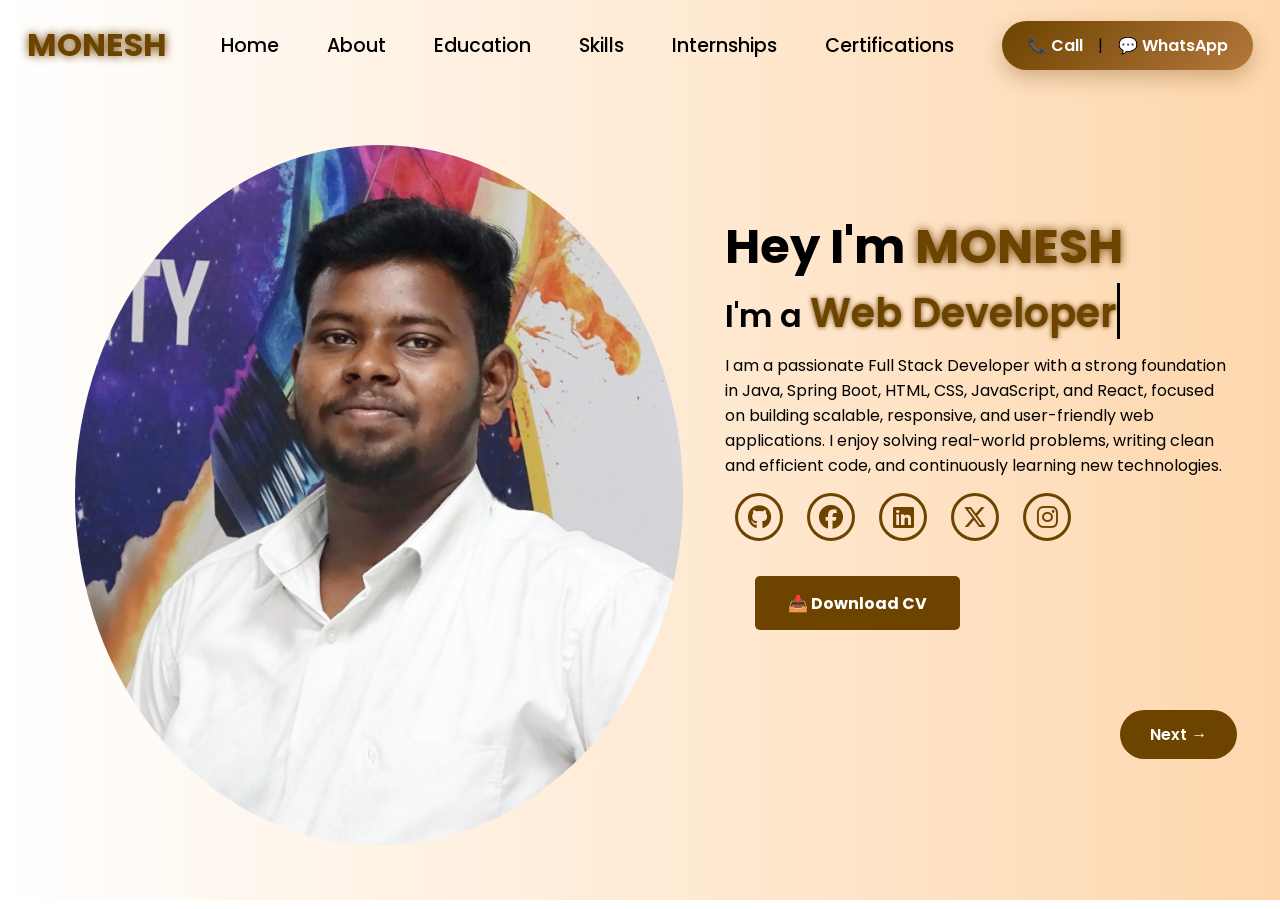
==== Resume/index.html @ a6adb4f9 "First commit" ====
<!DOCTYPE html>
<html lang="en">
<head>
    <meta charset="UTF-8">
    <meta name="viewport" content="width=device-width, initial-scale=1.0">
    <link rel="stylesheet" href="https://cdnjs.cloudflare.com/ajax/libs/font-awesome/6.7.1/css/all.min.css">
    <title>MONESH - Full Stack Developer</title>
    <link rel="icon" href="img/WhatsApp_Image_2025-12-29_at_2.57.29_PM-removebg-preview.png" type="image/png">
    <link rel="stylesheet" href="style.css">
    
</head>
<body>

    <!-- Navigation Bar -->
    <nav>
        <div class="nav-container">
            <div class="logo">
                <span>MONESH</span>
            </div>
            <div class="links">
                <div class="link"><a href="index.html">Home</a></div>
                <div class="link"><a href="About.html">About</a></div>
                <div class="link"><a href="Eduction.html">Education</a></div>
                <div class="link"><a href="Skills.html">Skills</a></div>
                <div class="link"><a href="Internships.html">Internships</a></div>
                <div class="link"><a href="Certifications.html">Certifications</a></div>
                <div class="link contact-btn">
                    <a href="tel:+918019130700">📞 Call</a> |
                    <a href="https://wa.me/918019130700">💬 WhatsApp</a>
                </div>
            </div>
        </div>
    </nav>

    <!-- Main Section -->
    <section>
        <div class="main-container">
            <div class="image">
                <img src="img/IMG_20251028_213506-Photoroom.png" alt="Profile Image">
            </div>
            <div class="content">
                <h1>Hey I'm <span>MONESH</span></h1>
                <div class="typewriter">
                    I'm a <span>Web Developer</span>
                </div>
                <p>
                    I am a passionate Full Stack Developer with a strong foundation in Java, Spring Boot, HTML, CSS, JavaScript, and React, focused on building scalable, responsive, and user-friendly web applications. I enjoy solving real-world problems, writing clean and efficient code, and continuously learning new technologies.
                </p>
                <div class="social-links">
                    <a href="https://github.com/monesh32117" title="GitHub"><i class="fa-brands fa-github"></i></a>
                    <a href="https://www.facebook.com/monesh.a.10004" title="Facebook"><i class="fa-brands fa-facebook"></i></a>
                    <a href="https://www.linkedin.com/in/monesh-a-3074a3322" title="LinkedIn"><i class="fa-brands fa-linkedin"></i></a>
                    <a href="https://x.com/monesh02326" title="Twitter"><i class="fa-brands fa-x-twitter"></i></a>
                    <a href="https://www.instagram.com/monesh_.offcl_/" title="Instagram"><i class="fa-brands fa-instagram"></i></a>
                </div>
                <div class="btn">
                    <a href="assets/192311430-A.Monesh.pdf" download>
                        <button>📥 Download CV</button>
                    </a>
                </div>
                <div class="page-navigation">
                    <a href="About.html" class="nav-btn next-btn">Next →</a>
                </div>
            </div>
        </div>
    </section>

    <!-- <script>
    // Typewriter Animation
    const typewriterElement = document.querySelector('.typewriter span');
    const roles = [
        'Web Developer',
        'Full Stack Engineer',
        'UI/UX Enthusiast',
        'Java & Spring Boot Dev',
        'React & JS Lover',
        'Tech Explorer'
    ];
    let roleIndex = 0;
    let charIndex = 0;
    let typing = true;

    function typeRole() {
        if (!typewriterElement) return;
        const currentRole = roles[roleIndex];
        if (typing) {
            if (charIndex < currentRole.length) {
                typewriterElement.textContent = currentRole.slice(0, charIndex + 1);
                charIndex++;
                setTimeout(typeRole, 80);
            } else {
                typing = false;
                setTimeout(typeRole, 1200);
            }
        } else {
            if (charIndex > 0) {
                typewriterElement.textContent = currentRole.slice(0, charIndex - 1);
                charIndex--;
                setTimeout(typeRole, 40);
            } else {
                typing = true;
                roleIndex = (roleIndex + 1) % roles.length;
                setTimeout(typeRole, 400);
            }
        }
    }
    window.addEventListener('DOMContentLoaded', typeRole);

    // Responsive Hamburger Menu (if needed)
    const hamburg = document.querySelector('.hamburg');
    if (hamburg) {
        hamburg.addEventListener('click', () => {
            document.querySelector('.links').classList.toggle('active');
        });
    }
    </script> -->
</body>
</html>
---- Resume/style.css ----
@import url('https://fonts.googleapis.com/css2?family=Poppins:wght@100;200;300;400;500;600&display=swap');

*{
    padding: 0;
    margin: 0;
    font-family: 'Poppins', sans-serif;
    box-sizing: border-box;
}

html{
    overflow-x: hidden;
}

body{
    width: 100%;
    min-height: 100vh;
    overflow-x: hidden;
    overflow-y: auto;
    padding: 0;
    margin: 0;
    background: linear-gradient(to right, rgb(255,255,255), rgb(254,215,173));
}
.image {
    display: flex;
    justify-content: flex-start;
}
.image img {
    width: 150px;        
    height: 700px;       
    border-radius: 50%;  
    object-fit: cover;   
    display: block;
    margin-top: 10%;
    margin-left: 5%;
    margin-bottom: 10%;    
}



nav{
    width: 100%;
    height: 10vh;
    position: sticky;
}


.nav-container{
    width: 100%;
    height: 100%;
    display: flex;
    justify-content: space-around;
    align-items: center;
}

.logo{
    color: black;
    font-size: 2rem;
    font-weight: bolder;
}

.logo span{
    color: rgb(109,67, 0);
    text-shadow: 0 0 10px rgb(109,67, 0);
}

.hamburg, .cancel{
    cursor: pointer;
    position: absolute;
    right: 20px;
    top: 50%;
    transform: translateY(-50%);
    color: black;
    font-size: 2.5rem;
    display: none;
    z-index: 105;
    background: none;
    border: none;
    padding: 0;
    transition: 0.3s ease;
}

.hamburg:hover {
    color: rgb(109,67,0);
    transform: translateY(-50%) scale(1.15);
}

.nav-container .links {
    display: flex;
    gap: 3rem;
    align-items: center;
}

.nav-container .links a{
    position: relative;
    font-size: 1.2rem;
    color: black;
    text-decoration: none;
    font-weight: 500;
    transform: 0.3s linear;
}

.nav-container .links a::before{
    position: absolute;
    content: "";
    bottom: -3px;
    left: 0;
    width: 0%;
    height: 3px;
    background-color: rgb(109,67, 0);
    transition: 0.2s linear;
}

.nav-container .links a:hover::before{
    width: 100%;
}

.link.contact-btn {
    display: inline-flex;
    align-items: center;
    gap: 15px;
    padding: 12px 25px;
    border-radius: 30px;
    background: linear-gradient(135deg, rgb(109,67,0), rgb(180,120,60));
    box-shadow: 0 8px 20px rgba(109,67,0,0.3);
}

.link.contact-btn a {
    color: white;
    text-decoration: none;
    font-size: 16px;
    font-weight: 600;
    transition: 0.3s ease;
}

.link.contact-btn a:hover {
    color: #ffe6c7;
    transform: scale(1.05);
}

.link.contact-btn:hover {
    transform: translateY(-3px);
}


.nav-container .links a:hover{
    color: rgb(109,67, 0);
}

.dropdown{
    z-index: 100;
    position: absolute;
    top: 0;
    transform: translateY(-500px);
    width: 100%;
    height: auto;
    backdrop-filter: brightness(40%) blur(3px);
    box-shadow: 0 0 20px black;
    transition: 0.2s linear;
}

.dropdown .links a{
    color: white;
    display: flex;
    text-decoration: none;
    justify-content: center;
    padding: 15px 0;
    align-items: center;
    transition: 0.2s linear;
}

.dropdown .links a:hover{
    background-color: rgb(109,67, 0);
}

section{
    width: 100%;
    height: 90vh;
}

.main-container{
    width: 100%;
    height: 100%;
    display: flex;
    justify-content: space-evenly;
    align-items: center;
}

.main-container .image{
    z-index: -1;
    width: 50%;
}

.main-container .image img{
    width: 100%;
}

.main-container .content{
    color: black;
    width: 40%;
    min-height: 100px;
}

.content h1{
    font-size: clamp(1rem, 2rem + 5vw, 3rem);
}

.content h1 span{
    color: rgb(109,67, 0);
    text-shadow: 0 0 10px rgb(109,67, 0);
}

.content .typewriter{
    font-weight: 600;
    font-size: clamp(1rem, 1rem + 5vw, 2rem);
}

.content .typewriter span{
    color: rgb(109,67, 0);
    font-size: 2.5rem;
    text-shadow: 0 0 5px rgb(109,67, 0);
    position: relative;
    transition: 0.3s linear;
}

/* .typewriter span::before{
    content: "Developer";
    /* animation: words 15s infinite; */
/* } */

.typewriter span::after{
    content: "";
    position: absolute;
    width: calc(100% + 8px);
    height: 100%;
    border-left: 3px solid black;
    animation:  cursor 0.6s linear infinite;
}

@keyframes cursor {
    to{
        border-left: 3px solid #b74b4b;
    }
}

@keyframes words {
    0%, 33%{
        content: "Developer";
    }
    34%, 66%{
        content: "Designer";
    }
    67%, 100%{
        content: "Youtuber";
    }
}

.content p{
    font-size: clamp(0.4rem, 0.2rem + 9vw, 1rem);
    margin: 10px 0;
}

.social-links i{
    display: inline-flex;
    justify-content: center;
    align-items: center;
    width: 3rem;
    height: 3rem;
    background-color:transparent;
    border: 0.2rem solid rgb(109,67, 0);
    border-radius: 50%;
    color:rgb(109,67, 0);
    margin: 5px 10px;
    font-size: 1.5rem;
    transition: 0.2s linear;
}

.social-links i:hover{
    scale: 1.3;
    color: white;
    background-color: rgb(109,67, 0);
    filter: drop-shadow(0 0 10px rgb(109,67,0));
}

.content button{
    width: 40%;
    height: 6vh;
    margin: 30px;
    background-color: rgb(109,67, 0);
    color: white;
    border: none;
    outline: none;
    font-size: 100%;
    font-weight: 700;
    border-radius: 5px;
    transition: 0.2s linear;
}

.content button:hover{
 scale: 1.1;
 color: rgb(109,67, 0);
 border: 2px solid rgb(109,67, 0);
 background-color: transparent;
 font-weight: 700;
 box-shadow: 0 0 40px rgb(109,67, 0);
}
/* HOME PAGE - Next button always right */
/* Home page Next button */
.page-navigation.home-nav {
    position: fixed;
    bottom: 30px;
    right: 40px;
    left: auto;         
    z-index: 1000;
}

/* Button style */
.nav-btn {
    text-decoration: none;
    background-color: #7a4a00;
    color: white;
    padding: 12px 25px;
    border-radius: 30px;
    font-weight: 600;
    transition: 0.3s ease;
}

.nav-btn:hover {
    background-color: #5c3600;
}



/*  */



/* about page  */
.about-container, .education-container, .skills-container, .internships-container, .certifications-container {
    max-width: 1200px;
    margin: 0 auto;
}

.about-content {
    display: grid;
    grid-template-columns: 1fr 2fr;
    gap: 50px;
    align-items: center;
    margin-bottom: 50px;
    min-height: calc(100vh -120px);
    padding-bottom:  60px;
}

.about-image {
    display: flex;
    justify-content: center;
}

.about-img-placeholder {
    width: 250px;
    height: 250px;
    border-radius: 20px;
    background: linear-gradient(135deg, rgb(109,67,0), rgb(180,120,60));
    display: flex;
    align-items: center;
    justify-content: center;
    font-size: 80px;
    color: white;
    box-shadow: 0 10px 30px rgba(109,67,0,0.3);
}

.about-text h2 {
    font-size: 2.5rem;
    margin-bottom: 20px;
}

.about-text h2 span {
    color: rgb(109,67,0);
}

.about-text p {
    font-size: 1.1rem;
    line-height: 1.8;
    margin-bottom: 20px;
    color: #333;
}

.personal-info {
    display: grid;
    grid-template-columns: repeat(2, 1fr);
    gap: 15px;
    margin: 30px 0;
}

.info-item {
    display: flex;
    align-items: center;
    gap: 10px;
    padding: 15px;
    background: rgba(255,255,255,0.8);
    border-radius: 10px;
    box-shadow: 0 5px 15px rgba(0,0,0,0.1);
}

.info-item i {
    color: rgb(109,67,0);
    font-size: 1.2rem;
}

.interests h3 {
    font-size: 1.5rem;
    margin-bottom: 20px;
    color: rgb(109,67,0);
}

.interest-tags {
    display: flex;
    flex-wrap: wrap;
    gap: 10px;
}

.interest-tags span {
    padding: 8px 16px;
    background: rgb(109,67,0);
    color: white;
    border-radius: 20px;
    font-size: 0.9rem;
    transition: 0.3s ease;
}

.interest-tags span:hover {
    transform: translateY(-2px);
    box-shadow: 0 5px 15px rgba(109,67,0,0.3);
}
.about-page .nav-buttons {
    display: flex;
    justify-content: space-between;
    align-items: center;
    margin: 50px 20px;
}
.about-page .nav-buttons {
    display: flex;
    justify-content: space-between;
    align-items: center;
    margin: 50px 20px;
}

.about-page .prev-btn {
    margin-right: auto;
}

.page-navigation {
    display: flex;
    align-items: center;
    margin-top: 50px;
}

.page-navigation .prev-btn {
    margin-right: auto;
    margin-bottom: 20px;
}

.page-navigation .next-btn {
    margin-left: auto;
    margin-bottom: 20px;
}

.page-navigation .nav-btn {
    padding: 12px 30px;
    background: rgb(109,67,0);
    color: #fff;
    text-decoration: none;
    border-radius: 25px;
    font-size: 1rem;
    transition: 0.3s ease;
}

.page-navigation .nav-btn:hover {
    transform: translateY(-2px);
    box-shadow: 0 5px 15px rgba(109,67,0,0.4);
}

/*  */

/* eduction page  */
.timeline {
    display: flex;              
    gap: 30px;
    max-width: 1200px;
    margin: 0 auto 50px;
}


.timeline::after {
    display: none;
}

.timeline-item {
    width: 33.33%;              
    padding: 0;
    position: relative;
}


.timeline-item::after {
    display: none;
}


.timeline-content {
    padding: 20px 30px;
    background-color: white;
    border-radius: 15px;
    box-shadow: 0 10px 30px rgba(0,0,0,0.1);
}

.course-grid {
    display: grid;
    grid-template-columns: repeat(4, 1fr); 
    border: 2px solid rgb(109,67,0);       
    border-radius: 15px;
    overflow: hidden;                       
    margin-top: 30px;
}

.course-card {
    text-align: center;
    padding: 30px 20px;
    position: relative;
}

.course-card:not(:last-child) {
    border-right: 2px solid rgb(109,67,0);
}

.course-card i {
    font-size: 2rem;
    color: rgb(109,67,0);
    margin-bottom: 15px;
}

.course-card h4 {
    margin-bottom: 8px;
    font-size: 1.1rem;
}

.course-card p {
    color: #666;
    font-size: 0.95rem;
}


/*  */

/* Skill page */

.skills-categories {
    display: flex;
    flex-direction: column;
    gap: 40px;
}

.skill-category {
    background: white;
    padding: 30px;
    border-radius: 15px;
    box-shadow: 0 10px 30px rgba(0,0,0,0.1);
}

.skill-category h3 {
    font-size: 1.5rem;
    margin-bottom: 20px;
    color: rgb(109,67,0);
    display: flex;
    align-items: center;
    gap: 10px;
}

.skills-grid {
    display: flex;
    flex-direction: column;
    gap: 20px;
}

.skill-item {
    display: flex;
    flex-direction: column;
    gap: 10px;
}

.skill-info {
    display: flex;
    justify-content: space-between;
    font-weight: 500;
}

.skill-bar {
    width: 100%;
    height: 10px;
    background: #f8f6f6;
    border-radius: 5px;
    overflow: hidden;
}

.skill-progress {
    height: 100%;
    background: linear-gradient(90deg, rgb(109,67,0), rgb(180,120,60));
    border-radius: 5px;
    transition: width 1s ease;
}

.tech-grid {
    display: grid;
    grid-template-columns: repeat(auto-fit, minmax(120px, 1fr));
    gap: 15px;
}

.tech-card {
    background: rgba(109,67,0,0.05);
    padding: 20px;
    border-radius: 10px;
    text-align: center;
    transition: 0.3s ease;
    border: 2px solid transparent;
}

.tech-card:hover {
    border-color: rgb(109,67,0);
    transform: translateY(-3px);
    box-shadow: 0 5px 15px rgba(109,67,0,0.2);
}

.tech-card i {
    font-size: 2rem;
    color: rgb(109,67,0);
    margin-bottom: 10px;
}

.tech-card span {
    display: block;
    font-weight: 500;
    color: #333;
}


/*  */

/* Internships page */
.internship-cards {
    display: grid;
    gap: 30px;
}

.internship-card {
    background: white;
    border-radius: 15px;
    overflow: hidden;
    box-shadow: 0 10px 30px rgba(0,0,0,0.1);
    transition: 0.3s ease;
}

.internship-card:hover {
    transform: translateY(-5px);
    box-shadow: 0 15px 40px rgba(109,67,0,0.2);
}

.internship-header {
    display: flex;
    align-items: center;
    gap: 20px;
    padding: 30px;
    background: linear-gradient(135deg, rgba(109,67,0,0.1), rgba(180,120,60,0.1));
    border-bottom: 2px solid rgba(109,67,0,0.2);
}

.company-logo {
    width: 60px;
    height: 60px;
    background: rgb(109,67,0);
    border-radius: 50%;
    display: flex;
    align-items: center;
    justify-content: center;
    color: white;
    font-size: 1.5rem;
}

.internship-info h3 {
    font-size: 1.5rem;
    color: rgb(109,67,0);
    margin-bottom: 5px;
}

.internship-info h4 {
    font-size: 1.2rem;
    color: #333;
    margin-bottom: 5px;
}

.internship-duration {
    color: #666;
    font-size: 0.9rem;
}

.internship-description {
    padding: 30px;
}

.internship-description p {
    line-height: 1.8;
    margin-bottom: 20px;
    color: #333;
}

.internship-achievements h4 {
    font-size: 1.2rem;
    color: rgb(109,67,0);
    margin-bottom: 10px;
}

.internship-achievements ul {
    list-style: none;
    padding-left: 0;
}

.internship-achievements li {
    padding: 8px 0;
    padding-left: 25px;
    position: relative;
    color: #333;
}

.internship-achievements li::before {
    content: '✓';
    position: absolute;
    left: 0;
    color: rgb(109,67,0);
    font-weight: bold;
}

.tech-used {
    display: flex;
    gap: 10px;
    flex-wrap: wrap;
    margin-top: 20px;
}

.tech-used span {
    padding: 8px 16px;
    background: rgba(109,67,0,0.1);
    border-radius: 20px;
    font-size: 0.9rem;
    color: rgb(109,67,0);
    border: 1px solid rgba(109,67,0,0.3);
}

.company-logo {
    width: 80px;
    height: 80px;
    display: flex;
    align-items: center;
    justify-content: center;
}

.company-logo img {
    width: 100%;
    height: 100%;
    object-fit: contain;   
}


/*  */

/* certifications page  */
.certifications-grid {
    display: grid;
    grid-template-columns: repeat(auto-fit, minmax(300px, 1fr));
    gap: 30px;
    margin-bottom: 50px;
}

.certification-card {
    background: white;
    padding: 30px;
    border-radius: 15px;
    text-align: center;
    box-shadow: 0 10px 30px rgba(0,0,0,0.1);
    transition: 0.3s ease;
}

.certification-card:hover {
    transform: translateY(-5px);
    box-shadow: 0 15px 40px rgba(109,67,0,0.2);
}

.cert-icon {
    width: 80px;
    height: 80px;
    background: linear-gradient(135deg, rgb(109,67,0), rgb(180,120,60));
    border-radius: 50%;
    display: flex;
    align-items: center;
    justify-content: center;
    margin: 0 auto 20px;
}

.cert-icon i {
    font-size: 2.5rem;
    color: white;
}

.certification-card h3 {
    font-size: 1.3rem;
    color: rgb(109,67,0);
    margin-bottom: 10px;
}

.cert-provider {
    font-size: 1.1rem;
    color: #333;
    margin-bottom: 5px;
}

.cert-date {
    color: #666;
    font-size: 0.9rem;
    margin-bottom: 15px;
}

.cert-description {
    line-height: 1.6;
    color: #333;
    margin-bottom: 15px;
}

.cert-credential {
    padding: 10px;
    background: rgba(109,67,0,0.05);
    border-radius: 10px;
    font-size: 0.9rem;
    color: rgb(109,67,0);
}

/* Achievements Section */

h2{
    text-align: center;          
    color: #6d4300;             
    font-size: 2.5rem;
    margin-bottom: 30px;
}

h2 span {
    color: #6d4300;             
}

h2 i {
    color: #6d4300;              
    margin-right: 10px;
}

.achievements-section {
    margin-top: 50px;
}

.achievements-section h2 {
    text-align: center;
    font-size: 2.5rem;
    margin-bottom: 40px;
    color: rgb(109,67,0);
    display: flex;
    align-items: center;
    justify-content: center;
    gap: 15px;
}

.achievements-list {
    display: grid;
    gap: 20px;
}

.achievement-item {
    display: flex;
    align-items: center;
    gap: 20px;
    padding: 25px;
    background: white;
    border-radius: 15px;
    box-shadow: 0 10px 30px rgba(0,0,0,0.1);
    transition: 0.3s ease;
}

.achievement-item:hover {
    transform: translateX(10px);
    box-shadow: 0 15px 40px rgba(109,67,0,0.2);
}
.cert-icon img{
   width: 300px;
    height: 100px; 
}
.cert-icon1 img{
   width: 250px;
    height: 100px; 
    margin-bottom: 20px;
}
.cert-icon2 img{
   width: 250px;
    height: 150px;
    margin-top: -10px;

}
.achievement-icon {
    width: 50px;
    height: 50px;
    background: rgb(109,67,0);
    border-radius: 50%;
    display: flex;
    align-items: center;
    justify-content: center;
    color: white;
    font-size: 1.5rem;
    flex-shrink: 0;
}

.achievement-content h3 {
    font-size: 1.3rem;
    color: rgb(109,67,0);
    margin-bottom: 5px;
}

.achievement-content p {
    color: #333;
    line-height: 1.6;
    margin-bottom: 5px;
}

.achievement-year {
    color: #666;
    font-size: 0.9rem;
    font-style: italic;
}


/*  */





/* ======================== RESPONSIVE DESIGN ======================== */

/* TABLET SCREENS (768px - 1024px) */
@media (max-width: 1024px) {
    .main-container {
        flex-direction: column;
        gap: 2rem;
        padding: 2rem 1rem;
    }
    
    .main-container .image {
        width: 100%;
        z-index: 1;
    }
    
    .main-container .image img {
        width: 200px;
        height: 200px;
        border-radius: 50%;
    }
    
    .main-container .content {
        width: 90%;
        max-width: 500px;
    }
    
    .content h1 {
        font-size: 2rem;
    }
    
    .content .typewriter span {
        font-size: 1.8rem;
    }
    
    .course-grid {
        grid-template-columns: repeat(2, 1fr);
    }
    
    .about-content {
        grid-template-columns: 1fr;
        gap: 2rem;
    }
    
    .about-img-placeholder {
        width: 200px;
        height: 200px;
        font-size: 60px;
    }
    
    .personal-info {
        grid-template-columns: 1fr;
    }
    
    .internship-cards {
        grid-template-columns: 1fr;
    }
    
    .certifications-grid {
        grid-template-columns: repeat(2, 1fr);
    }
    
    /* Hide Next/Previous buttons on tablets */
    .page-navigation .prev-btn,
    .page-navigation .next-btn {
        display: none;
    }
}

/* MOBILE SCREENS (480px - 767px) */
@media (max-width: 767px) {
    body {
        overflow-x: hidden;
    }
    
    /* Navigation */
    nav {
        height: 8vh;
    }
    
    .nav-container {
        justify-content: space-between;
        padding: 0 1rem;
        position: relative;
    }
    
    .logo {
        font-size: 1.5rem;
    }
    
    .hamburg {
        display: block !important;
        cursor: pointer;
    }
    
    .nav-container .links {
        display: none;
        position: fixed;
        top: 8vh;
        right: 0;
        width: 100%;
        max-width: 300px;
        height: auto;
        flex-direction: column;
        gap: 0;
        background: linear-gradient(135deg, rgba(0, 0, 0, 0.98), rgba(50, 30, 10, 0.98));
        z-index: 100;
        padding: 1rem 0;
        box-shadow: -5px 0 20px rgba(0, 0, 0, 0.3);
        animation: slideInRight 0.3s ease;
    }
    
    @keyframes slideInRight {
        from {
            transform: translateX(100%);
            opacity: 0;
        }
        to {
            transform: translateX(0);
            opacity: 1;
        }
    }
    
    .nav-container .links.active {
        display: flex;
    }
    
    .nav-container .links .link {
        width: 100%;
        padding: 1rem 1.5rem;
        text-align: left;
        border-bottom: 1px solid rgba(255, 255, 255, 0.1);
    }
    
    .nav-container .links a {
        color: white;
        font-size: 1rem;
        transition: 0.3s ease;
    }
    
    .nav-container .links a:hover {
        color: rgb(180, 120, 60);
        padding-left: 10px;
    }
    
    .link.contact-btn {
        flex-direction: column;
        width: 100%;
        border-radius: 0;
        gap: 0.5rem;
        margin-top: 0.5rem;
    }
    
    .link.contact-btn a {
        font-size: 0.9rem;
    }
    
    /* Main Section */
    section {
        height: auto;
        min-height: 80vh;
        padding: 2rem 0;
    }
    
    .main-container {
        flex-direction: column;
        gap: 1.5rem;
        padding: 1rem;
        min-height: auto;
    }
    
    .main-container .image {
        width: 100%;
        order: -1;
    }
    
    .main-container .image img {
        width: 150px;
        height: 150px;
        margin: 0 auto;
    }
    
    .main-container .content {
        width: 100%;
        padding: 1rem;
    }
    
    .content h1 {
        font-size: 1.5rem;
        margin-bottom: 0.5rem;
    }
    
    .content .typewriter {
        font-size: 1rem;
    }
    
    .content .typewriter span {
        font-size: 1.3rem;
    }
    
    .content p {
        font-size: 0.9rem;
    }
    
    .social-links {
        display: flex;
        gap: 0.5rem;
        flex-wrap: wrap;
    }
    
    .social-links i {
        width: 2.5rem;
        height: 2.5rem;
        font-size: 1.2rem;
        margin: 5px;
    }
    
    .content button {
        width: 80%;
        height: 5vh;
        font-size: 0.9rem;
        padding: 0.5rem;
    }
    
    /* About Page */
    .about-content {
        grid-template-columns: 1fr;
        gap: 2rem;
        padding: 1rem;
    }
    
    .about-img-placeholder {
        width: 150px;
        height: 150px;
        font-size: 50px;
    }
    
    .about-text h2 {
        font-size: 1.8rem;
    }
    
    .about-text p {
        font-size: 1rem;
    }
    
    .personal-info {
        grid-template-columns: 1fr;
        gap: 10px;
    }
    
    .info-item {
        padding: 10px;
        font-size: 0.9rem;
    }
    
    .interests h3 {
        font-size: 1.2rem;
    }
    
    .interest-tags {
        gap: 8px;
    }
    
    .interest-tags span {
        padding: 6px 12px;
        font-size: 0.8rem;
    }
    
    /* Education Page */
    .timeline {
        flex-direction: column;
        gap: 1.5rem;
        padding: 1rem;
    }
    
    .timeline-item {
        width: 100%;
    }
    
    .course-grid {
        grid-template-columns: 1fr;
        border: 2px solid rgb(109,67,0);
    }
    
    .course-card:not(:last-child) {
        border-right: none;
        border-bottom: 2px solid rgb(109,67,0);
    }
    
    .course-card {
        padding: 20px 15px;
    }
    
    .course-card i {
        font-size: 1.5rem;
    }
    
    .course-card h4 {
        font-size: 0.95rem;
    }
    
    /* Skills Page */
    .skills-categories {
        gap: 1.5rem;
        padding: 1rem;
    }
    
    .skill-category {
        padding: 1.5rem;
    }
    
    .skill-category h3 {
        font-size: 1.2rem;
    }
    
    .tech-grid {
        grid-template-columns: repeat(2, 1fr);
        gap: 10px;
    }
    
    .tech-card {
        padding: 15px;
    }
    
    .tech-card i {
        font-size: 1.5rem;
    }
    
    .tech-card span {
        font-size: 0.8rem;
    }
    
    /* Internships Page */
    .internship-cards {
        gap: 1.5rem;
        padding: 1rem;
    }
    
    .internship-card {
        border-radius: 10px;
    }
    
    .internship-header {
        flex-direction: column;
        text-align: center;
        padding: 1.5rem;
    }
    
    .company-logo {
        width: 60px;
        height: 60px;
    }
    
    .internship-info h3 {
        font-size: 1.2rem;
    }
    
    .internship-info h4 {
        font-size: 1rem;
    }
    
    .internship-description {
        padding: 1.5rem;
    }
    
    .internship-description p {
        font-size: 0.95rem;
    }
    
    .tech-used {
        gap: 8px;
    }
    
    .tech-used span {
        padding: 6px 12px;
        font-size: 0.8rem;
    }
    
    /* Certifications Page */
    .certifications-grid {
        grid-template-columns: 1fr;
        gap: 1.5rem;
        padding: 1rem;
    }
    
    .certification-card {
        padding: 1.5rem;
    }
    
    .cert-icon {
        width: 60px;
        height: 60px;
        font-size: 1.8rem;
    }
    
    .certification-card h3 {
        font-size: 1.1rem;
    }
    
    .cert-provider {
        font-size: 1rem;
    }
    
    .cert-icon img {
        width: 200px;
        height: 80px;
    }
    
    .cert-icon1 img {
        width: 180px;
        height: 80px;
    }
    
    .cert-icon2 img {
        width: 180px;
        height: 120px;
    }
    
    /* Achievements */
    .achievements-list {
        gap: 1rem;
        padding: 1rem;
    }
    
    .achievement-item {
        flex-direction: column;
        gap: 1rem;
        padding: 1.5rem;
    }
    
    .achievement-icon {
        width: 40px;
        height: 40px;
        font-size: 1.2rem;
    }
    
    .achievement-content h3 {
        font-size: 1.1rem;
    }
    
    .achievement-content p {
        font-size: 0.9rem;
    }
    
    h2 {
        font-size: 1.8rem;
        margin-bottom: 1.5rem;
    }
    
    .page-navigation {
        flex-direction: column;
        gap: 1rem;
        padding: 1rem;
        margin-top: 2rem;
    }
    
    /* Hide Next/Previous buttons on mobile */
    .page-navigation .prev-btn,
    .page-navigation .next-btn {
        display: none;
    }
    
    .nav-btn {
        padding: 10px 20px;
        font-size: 0.9rem;
    }
}

/* EXTRA SMALL SCREENS (Below 480px) */
@media (max-width: 480px) {
    .logo {
        font-size: 1.2rem;
    }
    
    .content h1 {
        font-size: 1.2rem;
    }
    
    .content .typewriter span {
        font-size: 1rem;
    }
    
    .main-container .image img {
        width: 120px;
        height: 120px;
    }
    
    .about-img-placeholder {
        width: 120px;
        height: 120px;
        font-size: 40px;
    }
    
    .about-text h2 {
        font-size: 1.5rem;
    }
    
    .personal-info {
        gap: 8px;
    }
    
    .info-item {
        padding: 8px;
        font-size: 0.85rem;
    }
    
    .tech-grid {
        grid-template-columns: 1fr;
    }
    
    .course-grid {
        grid-template-columns: 1fr;
    }
    
    .certifications-grid {
        grid-template-columns: 1fr;
    }
    
    h2 {
        font-size: 1.5rem;
    }
    
    /* Hide Next/Previous buttons on extra small screens */
    .page-navigation .prev-btn,
    .page-navigation .next-btn {
        display: none;
    }
}

/* ======================== END RESPONSIVE DESIGN ======================== */
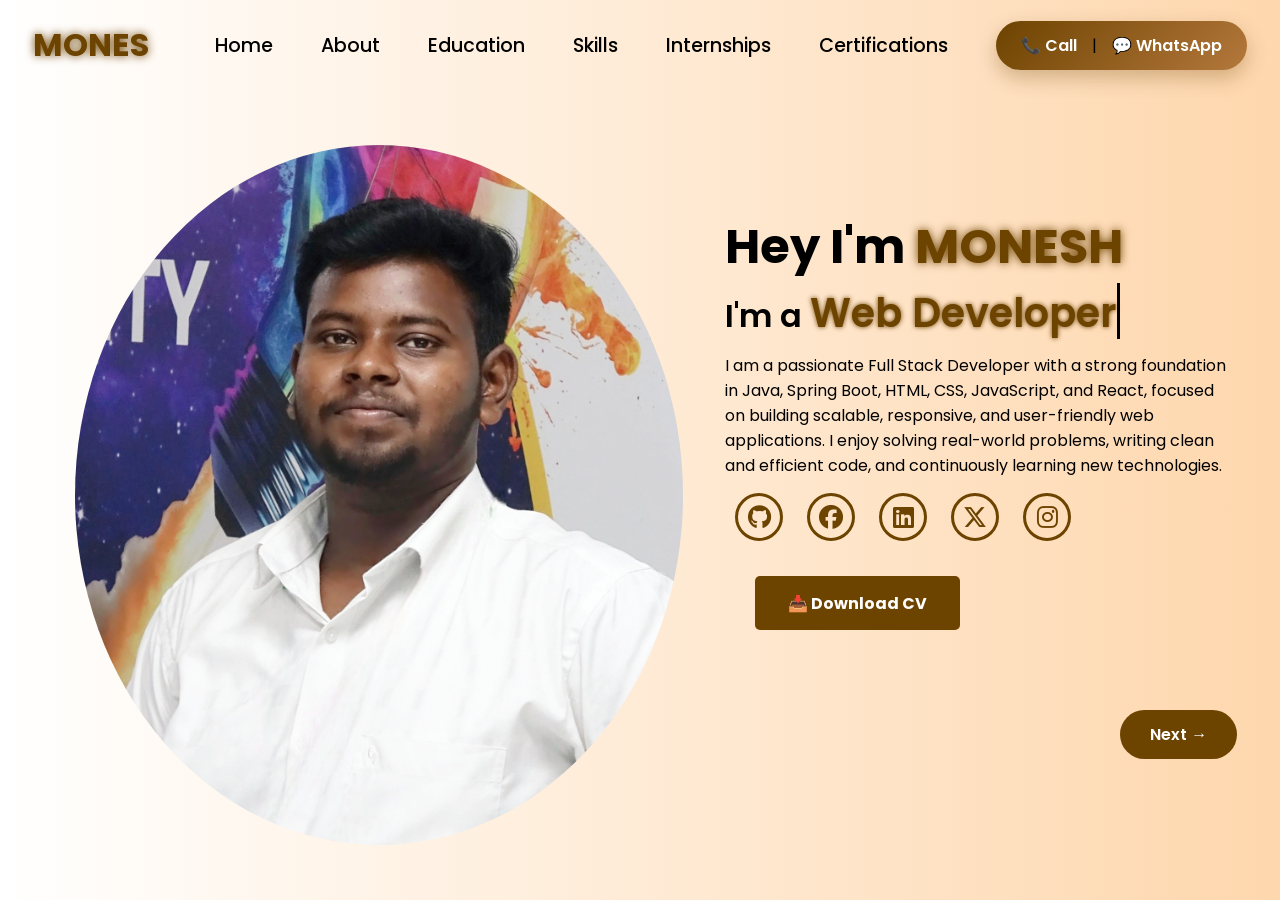
==== commit 0578d8e6: "change" ====
--- a/Resume/index.html
+++ b/Resume/index.html
@@ -15,12 +15,12 @@
     <nav>
         <div class="nav-container">
             <div class="logo">
-                <span>MONESH</span>
+                <span>MONES</span>
             </div>
             <div class="links">
                 <div class="link"><a href="index.html">Home</a></div>
                 <div class="link"><a href="About.html">About</a></div>
-                <div class="link"><a href="Eduction.html">Education</a></div>
+                <div class="link"><a href="Education.html">Education</a></div>
                 <div class="link"><a href="Skills.html">Skills</a></div>
                 <div class="link"><a href="Internships.html">Internships</a></div>
                 <div class="link"><a href="Certifications.html">Certifications</a></div>
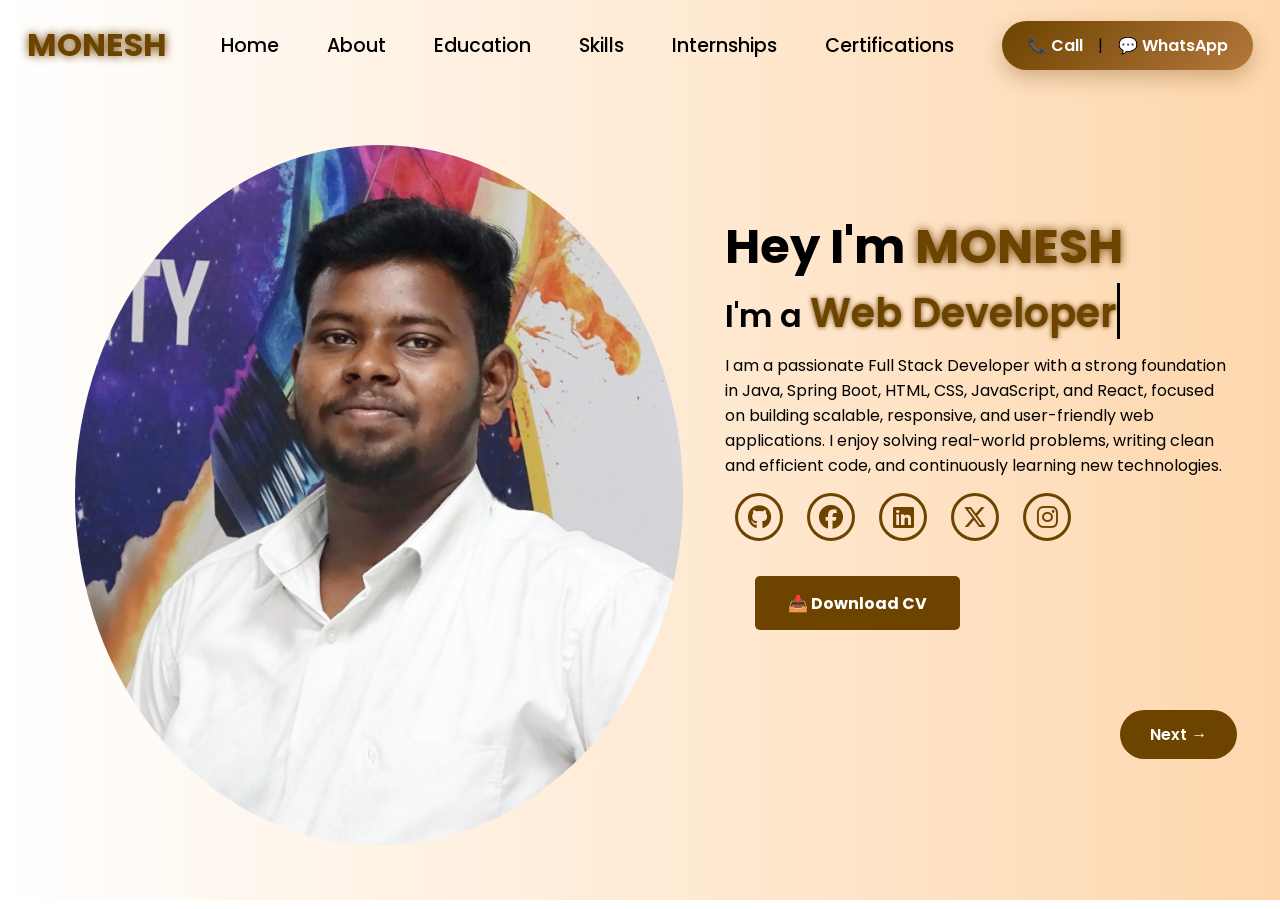
==== commit 106d537a: "CHANGE" ====
--- a/Resume/index.html
+++ b/Resume/index.html
@@ -15,7 +15,7 @@
     <nav>
         <div class="nav-container">
             <div class="logo">
-                <span>MONES</span>
+                <span>MONESH</span>
             </div>
             <div class="links">
                 <div class="link"><a href="index.html">Home</a></div>
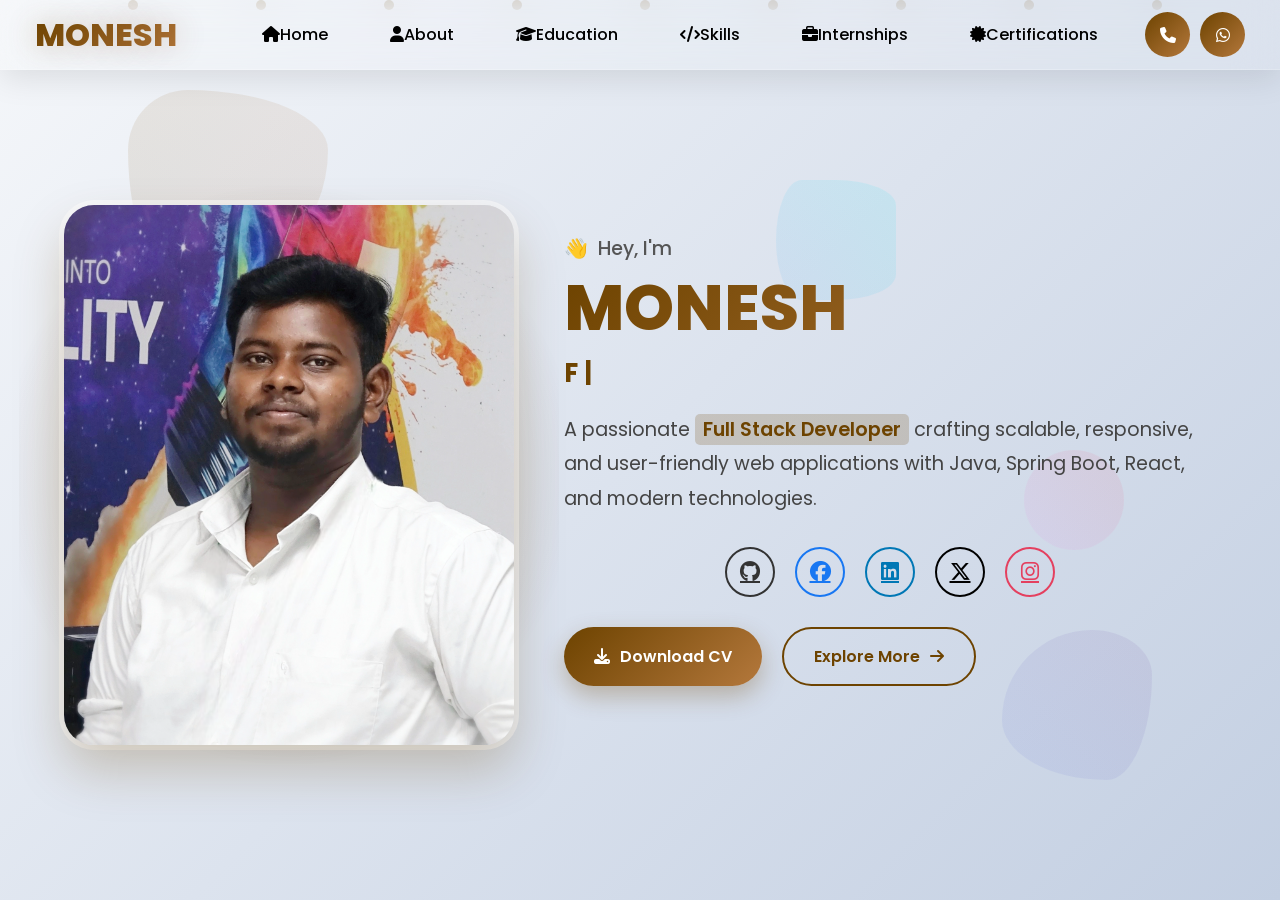
==== commit 2edfcb9e: "change2" ====
--- a/Resume/index.html
+++ b/Resume/index.html
@@ -1,5 +1,6 @@
 <!DOCTYPE html>
 <html lang="en">
+
 <head>
     <meta charset="UTF-8">
     <meta name="viewport" content="width=device-width, initial-scale=1.0">
@@ -7,112 +8,342 @@
     <title>MONESH - Full Stack Developer</title>
     <link rel="icon" href="img/WhatsApp_Image_2025-12-29_at_2.57.29_PM-removebg-preview.png" type="image/png">
     <link rel="stylesheet" href="style.css">
-    
 </head>
+
 <body>
 
+    <!-- Animated Background Particles -->
+    <div class="particles">
+        <div class="particle"></div>
+        <div class="particle"></div>
+        <div class="particle"></div>
+        <div class="particle"></div>
+        <div class="particle"></div>
+        <div class="particle"></div>
+        <div class="particle"></div>
+        <div class="particle"></div>
+        <div class="particle"></div>
+        <div class="particle"></div>
+    </div>
+
+    <!-- Floating Shapes -->
+    <div class="floating-shapes">
+        <div class="shape shape-1"></div>
+        <div class="shape shape-2"></div>
+        <div class="shape shape-3"></div>
+        <div class="shape shape-4"></div>
+    </div>
+
     <!-- Navigation Bar -->
-    <nav>
+    <nav class="glass-nav">
         <div class="nav-container">
             <div class="logo">
-                <span>MONESH</span>
+                <span class="glow-text">MONESH</span>
+            </div>
+            <div class="hamburg" onclick="openMenu()">
+                <i class="fa-solid fa-bars"></i>
             </div>
             <div class="links">
-                <div class="link"><a href="index.html">Home</a></div>
-                <div class="link"><a href="About.html">About</a></div>
-                <div class="link"><a href="Education.html">Education</a></div>
-                <div class="link"><a href="Skills.html">Skills</a></div>
-                <div class="link"><a href="Internships.html">Internships</a></div>
-                <div class="link"><a href="Certifications.html">Certifications</a></div>
+                <div class="link"><a href="index.html"> <i class="fa-solid fa-home"></i>Home</a></div>
+                <div class="link"><a href="About.html"> <i class="fa-solid fa-user"></i>About</a></div>
+                <div class="link"><a href="Education.html"> <i class="fa-solid fa-graduation-cap"></i>Education</a></div>
+                <div class="link"><a href="Skills.html"> <i class="fa-solid fa-code"></i>Skills</a></div>
+                <div class="link"><a href="Internships.html"> <i class="fa-solid fa-briefcase"></i>Internships</a></div>
+                <div class="link"><a href="Certifications.html"> <i class="fa-solid fa-certificate"></i>Certifications</a></div>
                 <div class="link contact-btn">
-                    <a href="tel:+918019130700">📞 Call</a> |
-                    <a href="https://wa.me/918019130700">💬 WhatsApp</a>
+                    <a href="tel:+918019130700"><i class="fa-solid fa-phone"></i></a>
+                    <a href="https://wa.me/918019130700"><i class="fa-brands fa-whatsapp"></i></a>
                 </div>
             </div>
         </div>
     </nav>
 
+    <!-- Mobile Menu -->
+    <div class="dropdown" id="mobileMenu" onclick="handleMenuClick(event)">
+        <div class="menu-shape menu-shape-1"></div>
+        <div class="menu-shape menu-shape-2"></div>
+        <div class="cancel" onclick="closeMenu()">
+            <i class="fa-solid fa-xmark"></i>
+        </div>
+        <div class="links">
+            <div class="link"><a href="index.html"> <i class="fa-solid fa-home"></i>Home</a></div>
+            <div class="link"><a href="About.html"> <i class="fa-solid fa-user"></i>About</a></div>
+            <div class="link"><a href="Education.html"> <i class="fa-solid fa-graduation-cap"></i>Education</a></div>
+            <div class="link"><a href="Skills.html"> <i class="fa-solid fa-code"></i>Skills</a></div>
+            <div class="link"><a href="Internships.html"> <i class="fa-solid fa-briefcase"></i>Internships</a></div>
+            <div class="link"><a href="Certifications.html"> <i class="fa-solid fa-certificate"></i>Certifications</a></div>
+        </div>
+        <div class="dropdown-footer">
+            <a href="https://github.com/monesh32117" title="GitHub"><i class="fa-brands fa-github"></i></a>
+            <a href="https://www.linkedin.com/in/monesh-a-3074a3322" title="LinkedIn"><i class="fa-brands fa-linkedin"></i></a>
+            <a href="https://www.instagram.com/monesh_.offcl_/" title="Instagram"><i class="fa-brands fa-instagram"></i></a>
+        </div>
+    </div>
+
     <!-- Main Section -->
-    <section>
+    <section class="hero-section">
         <div class="main-container">
-            <div class="image">
-                <img src="img/IMG_20251028_213506-Photoroom.png" alt="Profile Image">
-            </div>
-            <div class="content">
-                <h1>Hey I'm <span>MONESH</span></h1>
+            <div class="image-container tilt-container">
+                <div class="image-frame">
+                    <img src="img/IMG_20251028_213506-Photoroom.png" alt="Profile Image" class="profile-img">
+                </div>
+                <div class="image-glow"></div>
+            </div>
+
+            <div class="content reveal">
+                <div class="greeting">
+                    <span class="wave">👋</span>
+                    <span>Hey, I'm</span>
+                </div>
+                <h1 class="gradient-text">MONESH</h1>
                 <div class="typewriter">
-                    I'm a <span>Web Developer</span>
-                </div>
-                <p>
-                    I am a passionate Full Stack Developer with a strong foundation in Java, Spring Boot, HTML, CSS, JavaScript, and React, focused on building scalable, responsive, and user-friendly web applications. I enjoy solving real-world problems, writing clean and efficient code, and continuously learning new technologies.
+                    <span class="typing-text"></span>
+                    <span class="cursor">|</span>
+                </div>
+                <p class="bio-text">
+                    A passionate <span class="highlight">Full Stack Developer</span> crafting scalable, 
+                    responsive, and user-friendly web applications with Java, Spring Boot, React, 
+                    and modern technologies.
                 </p>
+
                 <div class="social-links">
-                    <a href="https://github.com/monesh32117" title="GitHub"><i class="fa-brands fa-github"></i></a>
-                    <a href="https://www.facebook.com/monesh.a.10004" title="Facebook"><i class="fa-brands fa-facebook"></i></a>
-                    <a href="https://www.linkedin.com/in/monesh-a-3074a3322" title="LinkedIn"><i class="fa-brands fa-linkedin"></i></a>
-                    <a href="https://x.com/monesh02326" title="Twitter"><i class="fa-brands fa-x-twitter"></i></a>
-                    <a href="https://www.instagram.com/monesh_.offcl_/" title="Instagram"><i class="fa-brands fa-instagram"></i></a>
-                </div>
-                <div class="btn">
-                    <a href="assets/192311430-A.Monesh.pdf" download>
-                        <button>📥 Download CV</button>
-                    </a>
-                </div>
-                <div class="page-navigation">
-                    <a href="About.html" class="nav-btn next-btn">Next →</a>
-                </div>
-            </div>
-        </div>
+                    <a href="https://github.com/monesh32117" class="social-btn github" title="GitHub">
+                        <i class="fa-brands fa-github"></i>
+                    </a>
+                    <a href="https://www.facebook.com/monesh.a.10004" class="social-btn facebook" title="Facebook">
+                        <i class="fa-brands fa-facebook"></i>
+                    </a>
+                    <a href="https://www.linkedin.com/in/monesh-a-3074a3322" class="social-btn linkedin" title="LinkedIn">
+                        <i class="fa-brands fa-linkedin"></i>
+                    </a>
+                    <a href="https://x.com/monesh02326" class="social-btn twitter" title="Twitter">
+                        <i class="fa-brands fa-x-twitter"></i>
+                    </a>
+                    <a href="https://www.instagram.com/monesh_.offcl_/" class="social-btn instagram" title="Instagram">
+                        <i class="fa-brands fa-instagram"></i>
+                    </a>
+                </div>
+
+                <div class="cta-buttons">
+                    <a href="assets/192311430-A.Monesh.pdf" download class="btn primary-btn">
+                        <i class="fa-solid fa-download"></i>
+                        Download CV
+                    </a>
+                    <a href="About.html" class="btn secondary-btn">
+                        Explore More
+                        <i class="fa-solid fa-arrow-right"></i>
+                    </a>
+                </div>
+
+                <!-- <div class="stats">
+                    <div class="stat-item">
+                        <span class="stat-number" data-target="50">0</span>
+                        <span class="stat-label">Projects</span>
+                    </div>
+                    <div class="stat-item">
+                        <span class="stat-number" data-target="100">0</span>
+                        <span class="stat-label">Happy Clients</span>
+                    </div>
+                    <div class="stat-item">
+                        <span class="stat-number" data-target="5">0</span>
+                        <span class="stat-label">Awards</span>
+                    </div>
+                </div> -->
+            </div>
+        </div>
+
+        <!-- Scroll Indicator -->
+        <!-- <div class="scroll-indicator">
+            <div class="mouse">
+                <div class="wheel"></div>
+            </div>
+            <span>Scroll Down</span>
+        </div> -->
     </section>
 
-    <!-- <script>
-    // Typewriter Animation
-    const typewriterElement = document.querySelector('.typewriter span');
-    const roles = [
-        'Web Developer',
-        'Full Stack Engineer',
-        'UI/UX Enthusiast',
-        'Java & Spring Boot Dev',
-        'React & JS Lover',
-        'Tech Explorer'
-    ];
-    let roleIndex = 0;
-    let charIndex = 0;
-    let typing = true;
-
-    function typeRole() {
-        if (!typewriterElement) return;
-        const currentRole = roles[roleIndex];
-        if (typing) {
-            if (charIndex < currentRole.length) {
+    <script>
+        // Mobile Menu Functions
+        // Mobile Menu Functions
+function openMenu() {
+    const menu = document.getElementById("mobileMenu");
+    menu.classList.add("active");
+    document.body.style.overflow = "hidden"; // Prevent background scroll
+}
+
+function closeMenu() {
+    const menu = document.getElementById("mobileMenu");
+    menu.classList.remove("active");
+    document.body.style.overflow = "auto"; // Re-enable scroll
+}
+
+// Close menu when clicking outside (on the dropdown background)
+function handleMenuClick(event) {
+    const menu = document.getElementById("mobileMenu");
+    const linksContainer = menu.querySelector('.links');
+    const footer = menu.querySelector('.dropdown-footer');
+    
+    // If clicked on the dropdown background (not on links or footer), close the menu
+    if (event.target === menu || event.target.classList.contains('menu-shape')) {
+        closeMenu();
+    }
+}
+
+// Close menu when pressing Escape key
+document.addEventListener('keydown', function(e) {
+    if (e.key === 'Escape') {
+        const menu = document.getElementById("mobileMenu");
+        if (menu.classList.contains("active")) {
+            closeMenu();
+        }
+    }
+});
+
+// Close menu automatically when a link is clicked
+document.querySelectorAll('.dropdown .link a').forEach(link => {
+    link.addEventListener('click', closeMenu);
+});
+
+// Re-initialize Typewriter (Keep your existing code, just ensure it's inside DOMContentLoaded)
+window.addEventListener('DOMContentLoaded', () => {
+    typeRole();
+    
+    // Check if image exists to prevent console errors
+    const img = document.querySelector('.profile-img');
+    img.onerror = function() {
+        console.error("Image failed to load. Check your file path: img/IMG_20251028_213506-Photoroom.png");
+    };
+});
+// Close menu when clicking a link
+document.querySelectorAll('.dropdown .link a').forEach(link => {
+    link.addEventListener('click', closeMenu);
+});
+
+        // Enhanced Typewriter Animation
+        const typewriterElement = document.querySelector('.typing-text');
+        const roles = [
+            'Full Stack Developer',
+            'Java Developer',
+            'React Developer',
+            'Web Enthusiast',
+            'Tech Lover',
+            'Problem Solver'
+        ];
+        let roleIndex = 0;
+        let charIndex = 0;
+        let typing = true;
+        let isDeleting = false;
+
+        function typeRole() {
+            if (!typewriterElement) return;
+            const currentRole = roles[roleIndex];
+            
+            if (isDeleting) {
+                typewriterElement.textContent = currentRole.slice(0, charIndex - 1);
+                charIndex--;
+            } else {
                 typewriterElement.textContent = currentRole.slice(0, charIndex + 1);
                 charIndex++;
-                setTimeout(typeRole, 80);
+            }
+
+            if (!isDeleting && charIndex === currentRole.length) {
+                isDeleting = true;
+                setTimeout(typeRole, 2000);
+            } else if (isDeleting && charIndex === 0) {
+                isDeleting = false;
+                roleIndex = (roleIndex + 1) % roles.length;
+                setTimeout(typeRole, 500);
             } else {
-                typing = false;
-                setTimeout(typeRole, 1200);
-            }
-        } else {
-            if (charIndex > 0) {
-                typewriterElement.textContent = currentRole.slice(0, charIndex - 1);
-                charIndex--;
-                setTimeout(typeRole, 40);
-            } else {
-                typing = true;
-                roleIndex = (roleIndex + 1) % roles.length;
-                setTimeout(typeRole, 400);
+                setTimeout(typeRole, isDeleting ? 30 : 60);
             }
         }
-    }
-    window.addEventListener('DOMContentLoaded', typeRole);
-
-    // Responsive Hamburger Menu (if needed)
-    const hamburg = document.querySelector('.hamburg');
-    if (hamburg) {
-        hamburg.addEventListener('click', () => {
-            document.querySelector('.links').classList.toggle('active');
+
+        window.addEventListener('DOMContentLoaded', typeRole);
+
+        // 3D Tilt Effect for Profile Image
+        const tiltContainer = document.querySelector('.tilt-container');
+        if (tiltContainer) {
+            tiltContainer.addEventListener('mousemove', (e) => {
+                const rect = tiltContainer.getBoundingClientRect();
+                const x = e.clientX - rect.left;
+                const y = e.clientY - rect.top;
+                const centerX = rect.width / 2;
+                const centerY = rect.height / 2;
+                const rotateX = (y - centerY) / 20;
+                const rotateY = (centerX - x) / 20;
+                
+                tiltContainer.style.transform = `perspective(1000px) rotateX(${rotateX}deg) rotateY(${rotateY}deg)`;
+            });
+
+            tiltContainer.addEventListener('mouseleave', () => {
+                tiltContainer.style.transform = 'perspective(1000px) rotateX(0) rotateY(0)';
+            });
+        }
+
+        // Scroll Animations using Intersection Observer
+        const revealElements = document.querySelectorAll('.reveal');
+        
+        const revealObserver = new IntersectionObserver((entries) => {
+            entries.forEach(entry => {
+                if (entry.isIntersecting) {
+                    entry.target.classList.add('active');
+                }
+            });
+        }, { threshold: 0.1 });
+
+        revealElements.forEach(el => revealObserver.observe(el));
+
+        // Animated Counter
+        const statNumbers = document.querySelectorAll('.stat-number');
+        let countersStarted = false;
+
+        const counterObserver = new IntersectionObserver((entries) => {
+            entries.forEach(entry => {
+                if (entry.isIntersecting && !countersStarted) {
+                    countersStarted = true;
+                    statNumbers.forEach(counter => {
+                        const target = parseInt(counter.getAttribute('data-target'));
+                        const increment = target / 50;
+                        let current = 0;
+                        
+                        const updateCounter = () => {
+                            if (current < target) {
+                                current += increment;
+                                counter.textContent = Math.ceil(current);
+                                setTimeout(updateCounter, 30);
+                            } else {
+                                counter.textContent = target;
+                            }
+                        };
+                        updateCounter();
+                    });
+                }
+            });
+        }, { threshold: 0.5 });
+
+        statNumbers.forEach(counter => counterObserver.observe(counter));
+
+        // Smooth Scroll for Navigation Links
+        document.querySelectorAll('a[href^="#"]').forEach(anchor => {
+            anchor.addEventListener('click', function(e) {
+                e.preventDefault();
+                const target = document.querySelector(this.getAttribute('href'));
+                if (target) {
+                    target.scrollIntoView({ behavior: 'smooth' });
+                }
+            });
         });
-    }
-    </script> -->
+
+        // Parallax Effect for Shapes
+        document.addEventListener('mousemove', (e) => {
+            const shapes = document.querySelectorAll('.shape');
+            const x = (e.clientX / window.innerWidth - 0.5) * 20;
+            const y = (e.clientY / window.innerHeight - 0.5) * 20;
+            
+            shapes.forEach((shape, index) => {
+                const speed = (index + 1) * 0.5;
+                shape.style.transform = `translate(${x * speed}px, ${y * speed}px)`;
+            });
+        });
+    </script>
 </body>
 </html>
--- a/Resume/style.css
+++ b/Resume/style.css
@@ -1,10 +1,135 @@
-@import url('https://fonts.googleapis.com/css2?family=Poppins:wght@100;200;300;400;500;600&display=swap');
+@import url('https://fonts.googleapis.com/css2?family=Poppins:wght@100;200;300;400;500;600;700;800;900&display=swap');
 
 *{
     padding: 0;
     margin: 0;
     font-family: 'Poppins', sans-serif;
     box-sizing: border-box;
+}
+
+/* ========================
+   Animated Background Particles
+   ======================== */
+.particles {
+    position: fixed;
+    top: 0;
+    left: 0;
+    width: 100%;
+    height: 100%;
+    pointer-events: none;
+    overflow: hidden;
+    z-index: -1;
+}
+
+.particle {
+    position: absolute;
+    width: 10px;
+    height: 10px;
+    background: rgba(109, 67, 0, 0.3);
+    border-radius: 50%;
+    animation: float-particle 15s infinite ease-in-out;
+}
+
+.particle:nth-child(1) { left: 10%; animation-delay: 0s; }
+.particle:nth-child(2) { left: 20%; animation-delay: 1s; }
+.particle:nth-child(3) { left: 30%; animation-delay: 2s; }
+.particle:nth-child(4) { left: 40%; animation-delay: 3s; }
+.particle:nth-child(5) { left: 50%; animation-delay: 4s; }
+.particle:nth-child(6) { left: 60%; animation-delay: 5s; }
+.particle:nth-child(7) { left: 70%; animation-delay: 6s; }
+.particle:nth-child(8) { left: 80%; animation-delay: 7s; }
+.particle:nth-child(9) { left: 90%; animation-delay: 8s; }
+.particle:nth-child(10) { left: 100%; animation-delay: 9s; }
+
+@keyframes float-particle {
+    0%, 100% {
+        transform: translateY(100vh) rotate(0deg);
+        opacity: 0;
+    }
+    10% {
+        opacity: 1;
+    }
+    90% {
+        opacity: 1;
+    }
+    100% {
+        transform: translateY(-100vh) rotate(720deg);
+        opacity: 0;
+    }
+}
+
+/* ========================
+   Floating Shapes
+   ======================== */
+.floating-shapes {
+    position: fixed;
+    top: 0;
+    left: 0;
+    width: 100%;
+    height: 100%;
+    pointer-events: none;
+    z-index: -1;
+    overflow: hidden;
+}
+
+.shape {
+    position: absolute;
+    opacity: 0.1;
+    animation: float-shape 20s infinite ease-in-out;
+}
+
+.shape-1 {
+    width: 200px;
+    height: 200px;
+    background: linear-gradient(45deg, rgb(109, 67, 0), rgb(180, 120, 60));
+    top: 10%;
+    left: 10%;
+    border-radius: 30% 70% 70% 30% / 30% 30% 70% 70%;
+}
+
+.shape-2 {
+    width: 150px;
+    height: 150px;
+    background: linear-gradient(45deg, #667eea, #764ba2);
+    top: 70%;
+    right: 10%;
+    border-radius: 60% 40% 30% 70% / 60% 30% 70% 40%;
+    animation-delay: -5s;
+}
+
+.shape-3 {
+    width: 100px;
+    height: 100px;
+    background: linear-gradient(45deg, #f093fb, #f5576c);
+    top: 50%;
+    left: 80%;
+    border-radius: 50%;
+    animation-delay: -10s;
+}
+
+.shape-4 {
+    width: 120px;
+    height: 120px;
+    background: linear-gradient(45deg, #4facfe, #00f2fe);
+    top: 20%;
+    right: 30%;
+    border-radius: 30% 70% 70% 30% / 70% 30% 30% 70%;
+    animation-delay: -15s;
+}
+
+@keyframes float-shape {
+    0%, 100% {
+        transform: translate(0, 0) rotate(0deg);
+    }
+    25% {
+        transform: translate(50px, -50px) rotate(90deg);
+    }
+    50% {
+        transform: translate(0, -100px) rotate(180deg);
+    }
+    75% {
+        transform: translate(-50px, -50px) rotate(270deg);
+    }
 }
 
 html{
@@ -18,31 +143,25 @@
     overflow-y: auto;
     padding: 0;
     margin: 0;
-    background: linear-gradient(to right, rgb(255,255,255), rgb(254,215,173));
-}
-.image {
-    display: flex;
-    justify-content: flex-start;
-}
-.image img {
-    width: 150px;        
-    height: 700px;       
-    border-radius: 50%;  
-    object-fit: cover;   
-    display: block;
-    margin-top: 10%;
-    margin-left: 5%;
-    margin-bottom: 10%;    
-}
-
-
-
-nav{
+    background: linear-gradient(135deg, #f5f7fa 0%, #c3cfe2 100%);
+}
+
+/* ========================
+   Glassmorphism Navigation
+   ======================== */
+.glass-nav {
+    position: fixed;
+    top: 0;
+    left: 0;
     width: 100%;
-    height: 10vh;
-    position: sticky;
-}
-
+    height: 70px;
+    z-index: 1000;
+    background: rgba(255, 255, 255, 0.1);
+    backdrop-filter: blur(20px);
+    -webkit-backdrop-filter: blur(20px);
+    border-bottom: 1px solid rgba(255, 255, 255, 0.2);
+    box-shadow: 0 8px 32px rgba(0, 0, 0, 0.1);
+}
 
 .nav-container{
     width: 100%;
@@ -50,17 +169,29 @@
     display: flex;
     justify-content: space-around;
     align-items: center;
+    max-width: 1400px;
+    margin: 0 auto;
 }
 
 .logo{
     color: black;
     font-size: 2rem;
-    font-weight: bolder;
-}
-
-.logo span{
-    color: rgb(109,67, 0);
-    text-shadow: 0 0 10px rgb(109,67, 0);
+    font-weight: 800;
+}
+
+.glow-text {
+    background: linear-gradient(135deg, rgb(109, 67, 0), rgb(180, 120, 60), rgb(109, 67, 0));
+    background-size: 200% 200%;
+    -webkit-background-clip: text;
+    -webkit-text-fill-color: transparent;
+    background-clip: text;
+    animation: gradient-shift 3s ease infinite;
+    text-shadow: 0 0 30px rgba(109, 67, 0, 0.3);
+}
+
+@keyframes gradient-shift {
+    0%, 100% { background-position: 0% 50%; }
+    50% { background-position: 100% 50%; }
 }
 
 .hamburg, .cancel{
@@ -70,7 +201,7 @@
     top: 50%;
     transform: translateY(-50%);
     color: black;
-    font-size: 2.5rem;
+    font-size: 2rem;
     display: none;
     z-index: 105;
     background: none;
@@ -79,265 +210,944 @@
     transition: 0.3s ease;
 }
 
-.hamburg:hover {
-    color: rgb(109,67,0);
-    transform: translateY(-50%) scale(1.15);
+.hamburg:hover, .cancel:hover {
+    color: rgb(109, 67, 0);
+    transform: translateY(-50%) scale(1.1);
 }
 
 .nav-container .links {
     display: flex;
-    gap: 3rem;
+    gap: 2rem;
     align-items: center;
 }
 
 .nav-container .links a{
     position: relative;
-    font-size: 1.2rem;
+    font-size: 1rem;
     color: black;
     text-decoration: none;
     font-weight: 500;
-    transform: 0.3s linear;
+    padding: 10px 15px;
+    border-radius: 25px;
+    transition: 0.3s ease;
 }
 
 .nav-container .links a::before{
     position: absolute;
     content: "";
-    bottom: -3px;
-    left: 0;
+    bottom: 0;
+    left: 50%;
     width: 0%;
     height: 3px;
-    background-color: rgb(109,67, 0);
-    transition: 0.2s linear;
+    background: linear-gradient(90deg, rgb(109, 67, 0), rgb(180, 120, 60));
+    transition: 0.3s ease;
+    transform: translateX(-50%);
+    border-radius: 5px;
 }
 
 .nav-container .links a:hover::before{
+    width: 80%;
+}
+
+.nav-container .links a:hover{
+    color: rgb(109, 67, 0);
+    background: rgba(109, 67, 0, 0.1);
+}
+
+.contact-btn {
+    display: flex;
+    align-items: center;
+    gap: 10px;
+}
+
+.contact-btn a {
+    display: flex;
+    align-items: center;
+    justify-content: center;
+    width: 45px;
+    height: 45px;
+    border-radius: 50%;
+    background: linear-gradient(135deg, rgb(109, 67, 0), rgb(180, 120, 60));
+    color: white !important;
+    transition: 0.3s ease;
+}
+
+.contact-btn a:hover {
+    transform: translateY(-3px) scale(1.1);
+    box-shadow: 0 10px 25px rgba(109, 67, 0, 0.4);
+}
+
+.contact-btn a::before {
+    display: none;
+}
+
+/*  */
+
+
+
+/* ========================
+   Dropdown Menu
+   ======================== */
+.dropdown {
+    position: fixed;
+    top: 0;
+    right: -100%; /* Start off-screen */
     width: 100%;
-}
-
-.link.contact-btn {
+    height: 100vh;
+    background: linear-gradient(135deg, rgba(20, 20, 20, 0.98) 0%, rgba(40, 30, 20, 0.98) 100%);
+    z-index: 1001; /* Ensure it's above everything */
+    transition: 0.4s cubic-bezier(0.68, -0.55, 0.265, 1.55);
+    display: flex;
+    flex-direction: column;
+    justify-content: center;
+    align-items: center;
+}
+
+.dropdown.active {
+    right: 0; /* Slide in */
+}
+
+/* Close button (X) */
+.cancel {
+    position: absolute;
+    top: 20px;
+    right: 25px;
+    font-size: 2rem;
+    color: white;
+    cursor: pointer;
+    z-index: 1002;
+    transition: 0.3s ease;
+    width: 50px;
+    height: 50px;
+    display: flex;
+    align-items: center;
+    justify-content: center;
+    border-radius: 50%;
+    background: rgba(255, 255, 255, 0.1);
+}
+
+.cancel:hover {
+    color: rgb(180, 120, 60);
+    background: rgba(255, 255, 255, 0.2);
+    transform: rotate(90deg);
+}
+
+/* Menu Links Container */
+.dropdown .links {
+    display: flex;
+    flex-direction: column;
+    align-items: center;
+    gap: 20px;
+    width: 100%;
+    padding: 20px;
+}
+
+/* Individual Menu Links */
+.dropdown .link {
+    width: 100%;
+    max-width: 300px;
+    text-align: center;
+}
+
+.dropdown .link a {
+    display: flex;
+    align-items: center;
+    justify-content: center;
+    gap: 15px;
+    padding: 18px 30px;
+    font-size: 1.2rem;
+    font-weight: 500;
+    color: white;
+    text-decoration: none;
+    border-radius: 50px;
+    transition: all 0.3s ease;
+    background: rgba(255, 255, 255, 0.05);
+    border: 1px solid rgba(255, 255, 255, 0.1);
+}
+
+.dropdown .link a:hover {
+    background: linear-gradient(135deg, rgb(109, 67, 0), rgb(180, 120, 60));
+    color: white;
+    transform: scale(1.05);
+    box-shadow: 0 10px 30px rgba(109, 67, 0, 0.4);
+    border-color: transparent;
+}
+
+.dropdown .link a i {
+    font-size: 1.3rem;
+    width: 30px;
+}
+
+/* Overlay effect when menu is open */
+.dropdown::before {
+    content: '';
+    position: absolute;
+    top: 0;
+    left: 0;
+    width: 100%;
+    height: 100%;
+    background: radial-gradient(circle at top right, rgba(109, 67, 0, 0.2), transparent 50%);
+    pointer-events: none;
+}
+
+/* Animated background shapes in menu */
+.dropdown-menu-shapes {
+    position: absolute;
+    top: 0;
+    left: 0;
+    width: 100%;
+    height: 100%;
+    pointer-events: none;
+    overflow: hidden;
+}
+
+.menu-shape {
+    position: absolute;
+    border-radius: 50%;
+    opacity: 0.1;
+    animation: float-menu 10s infinite ease-in-out;
+}
+
+.menu-shape-1 {
+    width: 300px;
+    height: 300px;
+    background: rgb(109, 67, 0);
+    top: -100px;
+    right: -100px;
+    animation-delay: 0s;
+}
+
+.menu-shape-2 {
+    width: 200px;
+    height: 200px;
+    background: rgb(180, 120, 60);
+    bottom: -50px;
+    left: -50px;
+    animation-delay: -5s;
+}
+
+@keyframes float-menu {
+    0%, 100% { transform: translate(0, 0) scale(1); }
+    50% { transform: translate(30px, -30px) scale(1.1); }
+}
+
+/* Menu footer with social links */
+.dropdown-footer {
+    position: absolute;
+    bottom: 30px;
+    display: flex;
+    gap: 15px;
+}
+
+.dropdown-footer a {
+    width: 45px;
+    height: 45px;
+    display: flex;
+    align-items: center;
+    justify-content: center;
+    border-radius: 50%;
+    background: rgba(255, 255, 255, 0.1);
+    color: white;
+    font-size: 1.2rem;
+    transition: all 0.3s ease;
+}
+
+.dropdown-footer a:hover {
+    background: rgb(109, 67, 0);
+    transform: translateY(-5px);
+}
+
+/* Hide footer on desktop */
+@media (min-width: 769px) {
+    .dropdown-footer {
+        display: none;
+    }
+}
+
+/* Hide menu shapes on desktop */
+@media (min-width: 769px) {
+    .menu-shape {
+        display: none;
+    }
+}
+
+/* ========================
+   Additional Courses Section
+   ======================== */
+.additional-courses {
+    margin-top: 60px;
+    padding-top: 40px;
+    border-top: 2px solid rgba(109, 67, 0, 0.2);
+}
+
+.additional-courses h3 {
+    font-size: 1.8rem;
+    color: #333;
+    margin-bottom: 30px;
+    text-align: center;
+    position: relative;
+}
+
+.additional-courses h3::after {
+    content: '';
+    position: absolute;
+    bottom: -10px;
+    left: 50%;
+    transform: translateX(-50%);
+    width: 60px;
+    height: 4px;
+    background: linear-gradient(90deg, rgb(109, 67, 0), rgb(180, 120, 60));
+    border-radius: 2px;
+}
+
+.additional-courses h3 span {
+    color: rgb(109, 67, 0);
+}
+
+.course-grid {
+    display: grid;
+    grid-template-columns: repeat(auto-fit, minmax(250px, 1fr));
+    gap: 25px;
+    margin-top: 40px;
+}
+
+.course-card {
+    background: linear-gradient(135deg, rgba(255, 255, 255, 0.95) 0%, rgba(255, 255, 255, 0.85) 100%);
+    border-radius: 20px;
+    padding: 30px 25px;
+    text-align: center;
+    position: relative;
+    overflow: hidden;
+    transition: all 0.4s cubic-bezier(0.175, 0.885, 0.32, 1.275);
+    border: 1px solid rgba(109, 67, 0, 0.1);
+    box-shadow: 0 10px 30px rgba(0, 0, 0, 0.08);
+}
+
+.course-card::before {
+    content: '';
+    position: absolute;
+    top: 0;
+    left: 0;
+    width: 100%;
+    height: 5px;
+    background: linear-gradient(90deg, rgb(109, 67, 0), rgb(180, 120, 60));
+    transform: scaleX(0);
+    transform-origin: left;
+    transition: transform 0.4s ease;
+}
+
+.course-card:hover {
+    transform: translateY(-10px);
+    box-shadow: 0 20px 40px rgba(109, 67, 0, 0.2);
+}
+
+.course-card:hover::before {
+    transform: scaleX(1);
+}
+
+.course-card i {
+    font-size: 2.5rem;
+    color: rgb(109, 67, 0);
+    margin-bottom: 20px;
+    display: inline-block;
+    transition: all 0.4s ease;
+}
+
+.course-card:hover i {
+    transform: scale(1.2) rotate(5deg);
+    color: rgb(180, 120, 60);
+}
+
+.course-card h4 {
+    font-size: 1.15rem;
+    color: #333;
+    margin-bottom: 10px;
+    font-weight: 600;
+    transition: color 0.3s ease;
+}
+
+.course-card:hover h4 {
+    color: rgb(109, 67, 0);
+}
+
+.course-card p {
+    font-size: 0.9rem;
+    color: #777;
+    background: rgba(109, 67, 0, 0.1);
+    display: inline-block;
+    padding: 5px 15px;
+    border-radius: 20px;
+    margin-top: 10px;
+    font-weight: 500;
+    transition: all 0.3s ease;
+}
+
+.course-card:hover p {
+    background: linear-gradient(135deg, rgb(109, 67, 0), rgb(180, 120, 60));
+    color: white;
+}
+
+/* Floating icon decoration */
+.course-card::after {
+    content: '';
+    position: absolute;
+    top: -30px;
+    right: -30px;
+    width: 80px;
+    height: 80px;
+    background: radial-gradient(circle, rgba(109, 67, 0, 0.1) 0%, transparent 70%);
+    border-radius: 50%;
+    transition: all 0.4s ease;
+}
+
+.course-card:hover::after {
+    transform: scale(1.5);
+    top: -20px;
+    right: -20px;
+}
+
+/* Responsive for course cards */
+@media (max-width: 768px) {
+    .additional-courses h3 {
+        font-size: 1.5rem;
+    }
+    
+    .course-grid {
+        grid-template-columns: 1fr;
+        gap: 20px;
+    }
+    
+    .course-card {
+        padding: 25px 20px;
+    }
+    
+    .course-card i {
+        font-size: 2rem;
+    }
+}
+
+/* ========================
+   Hero Section
+   ======================== */
+.hero-section {
+    width: 100%;
+    min-height: 100vh;
+    display: flex;
+    align-items: center;
+    justify-content: center;
+    padding: 100px 5% 50px;
+    position: relative;
+}
+
+.main-container{
+    width: 100%;
+    max-width: 1400px;
+    display: flex;
+    justify-content: space-between;
+    align-items: center;
+    gap: 50px;
+}
+
+/* ========================
+   3D Tilt Image Container
+   ======================== */
+.image-container {
+    flex: 1;
+    max-width: 450px;
+    position: relative;
+    perspective: 1000px;
+}
+
+.image-frame {
+    position: relative;
+    width: 100%;
+    padding-bottom: 120%;
+    border-radius: 30px;
+    overflow: hidden;
+    box-shadow: 
+        0 25px 50px rgba(109, 67, 0, 0.25),
+        0 0 0 5px rgba(255, 255, 255, 0.5),
+        inset 0 0 30px rgba(109, 67, 0, 0.1);
+    transition: transform 0.1s ease;
+}
+
+.image-frame img {
+    position: absolute;
+    top: 0;
+    left: 0;
+    width: 100%;
+    height: 100%;
+    object-fit: cover;
+    transition: transform 0.5s ease;
+}
+
+.image-container:hover img {
+    transform: scale(1.05);
+}
+
+.image-glow {
+    position: absolute;
+    top: 50%;
+    left: 50%;
+    transform: translate(-50%, -50%);
+    width: 120%;
+    height: 120%;
+    background: radial-gradient(circle, rgba(109, 67, 0, 0.3) 0%, transparent 70%);
+    z-index: -1;
+    animation: pulse-glow 3s ease-in-out infinite;
+}
+
+@keyframes pulse-glow {
+    0%, 100% { opacity: 0.5; transform: translate(-50%, -50%) scale(1); }
+    50% { opacity: 0.8; transform: translate(-50%, -50%) scale(1.1); }
+}
+
+/* ========================
+   Content Section
+   ======================== */
+.content {
+    flex: 1.2;
+    color: black;
+    min-height: 100px;
+}
+
+/* Scroll Reveal Animation */
+.reveal {
+    opacity: 0;
+    transform: translateY(50px);
+    transition: all 0.8s cubic-bezier(0.68, -0.55, 0.265, 1.55);
+}
+
+.reveal.active {
+    opacity: 1;
+    transform: translateY(0);
+}
+
+.greeting {
+    display: flex;
+    align-items: center;
+    gap: 10px;
+    margin-bottom: 10px;
+}
+
+.wave {
+    animation: wave-animation 2.5s ease-in-out infinite;
+    display: inline-block;
+}
+
+@keyframes wave-animation {
+    0%, 100% { transform: rotate(0deg); }
+    25% { transform: rotate(20deg); }
+    50% { transform: rotate(0deg); }
+    75% { transform: rotate(-20deg); }
+}
+
+.greeting span {
+    font-size: 1.2rem;
+    font-weight: 500;
+    color: #555;
+}
+
+.content h1{
+    font-size: clamp(2.5rem, 5vw, 5rem);
+    font-weight: 800;
+    margin-bottom: 10px;
+    line-height: 1.1;
+}
+
+.gradient-text {
+    background: linear-gradient(135deg, rgb(109, 67, 0) 0%, rgb(180, 120, 60) 50%, rgb(109, 67, 0) 100%);
+    background-size: 200% 200%;
+    -webkit-background-clip: text;
+    -webkit-text-fill-color: transparent;
+    background-clip: text;
+    animation: gradient-shift 3s ease infinite;
+}
+
+.content .typewriter{
+    font-weight: 600;
+    font-size: clamp(1.2rem, 2vw, 1.8rem);
+    margin-bottom: 20px;
+}
+
+.typewriter span {
+    color: rgb(109, 67, 0);
+    font-weight: 700;
+}
+
+.cursor {
+    animation: blink-cursor 0.7s step-end infinite;
+}
+
+@keyframes blink-cursor {
+    50% { opacity: 0; }
+}
+
+.content p{
+    font-size: clamp(1rem, 1.5vw, 1.2rem);
+    margin: 20px 0;
+    line-height: 1.8;
+    color: #444;
+}
+
+.highlight {
+    background: linear-gradient(120deg, rgba(109, 67, 0, 0.2) 0%, rgba(109, 67, 0, 0.2) 100%);
+    padding: 2px 8px;
+    border-radius: 5px;
+    color: rgb(109, 67, 0);
+    font-weight: 600;
+}
+
+/* ========================
+   Social Links
+   ======================== */
+.social-links {
+    display: flex;
+    gap: 15px;
+    margin: 30px 0;
+}
+
+.social-btn {
+    display: flex;
+    justify-content: center;
+    align-items: center;
+    width: 50px;
+    height: 50px;
+    border-radius: 50%;
+    font-size: 1.3rem;
+    transition: 0.4s cubic-bezier(0.68, -0.55, 0.265, 1.55);
+    position: relative;
+    overflow: hidden;
+}
+
+.social-btn::before {
+    content: '';
+    position: absolute;
+    top: 0;
+    left: -100%;
+    width: 100%;
+    height: 100%;
+    background: linear-gradient(90deg, transparent, rgba(255, 255, 255, 0.4), transparent);
+    transition: 0.5s;
+}
+
+.social-btn:hover::before {
+    left: 100%;
+}
+
+.social-btn.github {
+    background: transparent;
+    border: 2px solid #333;
+    color: #333;
+}
+
+.social-btn.github:hover {
+    background: #333;
+    color: white;
+    transform: translateY(-5px) rotate(360deg);
+    box-shadow: 0 10px 25px rgba(0, 0, 0, 0.3);
+}
+
+.social-btn.facebook {
+    background: transparent;
+    border: 2px solid #1877f2;
+    color: #1877f2;
+}
+
+.social-btn.facebook:hover {
+    background: #1877f2;
+    color: white;
+    transform: translateY(-5px) rotate(360deg);
+    box-shadow: 0 10px 25px rgba(24, 119, 242, 0.4);
+}
+
+.social-btn.linkedin {
+    background: transparent;
+    border: 2px solid #0077b5;
+    color: #0077b5;
+}
+
+.social-btn.linkedin:hover {
+    background: #0077b5;
+    color: white;
+    transform: translateY(-5px) rotate(360deg);
+    box-shadow: 0 10px 25px rgba(0, 119, 181, 0.4);
+}
+
+.social-btn.twitter {
+    background: transparent;
+    border: 2px solid #000;
+    color: #000;
+}
+
+.social-btn.twitter:hover {
+    background: #000;
+    color: white;
+    transform: translateY(-5px) rotate(360deg);
+    box-shadow: 0 10px 25px rgba(0, 0, 0, 0.3);
+}
+
+.social-btn.instagram {
+    background: transparent;
+    border: 2px solid #e4405f;
+    color: #e4405f;
+}
+
+.social-btn.instagram:hover {
+    background: linear-gradient(45deg, #f09433, #e6683c, #dc2743, #cc2366, #bc1888);
+    color: white;
+    transform: translateY(-5px) rotate(360deg);
+    box-shadow: 0 10px 25px rgba(228, 64, 95, 0.4);
+}
+
+/* ========================
+   CTA Buttons
+   ======================== */
+.cta-buttons {
+    display: flex;
+    gap: 20px;
+    flex-wrap: wrap;
+    margin: 30px 0;
+}
+
+.btn {
     display: inline-flex;
     align-items: center;
-    gap: 15px;
-    padding: 12px 25px;
-    border-radius: 30px;
-    background: linear-gradient(135deg, rgb(109,67,0), rgb(180,120,60));
-    box-shadow: 0 8px 20px rgba(109,67,0,0.3);
-}
-
-.link.contact-btn a {
+    gap: 10px;
+    padding: 15px 30px;
+    border-radius: 50px;
+    font-size: 1rem;
+    font-weight: 600;
+    text-decoration: none;
+    transition: 0.4s cubic-bezier(0.68, -0.55, 0.265, 1.55);
+    cursor: pointer;
+    border: none;
+}
+
+.primary-btn {
+    background: linear-gradient(135deg, rgb(109, 67, 0), rgb(180, 120, 60));
     color: white;
-    text-decoration: none;
-    font-size: 16px;
-    font-weight: 600;
-    transition: 0.3s ease;
-}
-
-.link.contact-btn a:hover {
-    color: #ffe6c7;
-    transform: scale(1.05);
-}
-
-.link.contact-btn:hover {
+    box-shadow: 0 10px 25px rgba(109, 67, 0, 0.3);
+}
+
+.primary-btn:hover {
     transform: translateY(-3px);
-}
-
-
-.nav-container .links a:hover{
-    color: rgb(109,67, 0);
-}
-
-.dropdown{
-    z-index: 100;
+    box-shadow: 0 15px 35px rgba(109, 67, 0, 0.4);
+}
+
+.primary-btn:hover i {
+    transform: translateY(2px);
+}
+
+.secondary-btn {
+    background: transparent;
+    color: rgb(109, 67, 0);
+    border: 2px solid rgb(109, 67, 0);
+}
+
+.secondary-btn:hover {
+    background: rgb(109, 67, 0);
+    color: white;
+    transform: translateY(-3px);
+}
+
+.secondary-btn:hover i {
+    transform: translateX(5px);
+}
+
+.secondary-btn i {
+    transition: transform 0.3s ease;
+}
+
+/* ========================
+   Stats Section
+   ======================== */
+.stats {
+    display: flex;
+    gap: 40px;
+    margin-top: 40px;
+    padding-top: 30px;
+    border-top: 1px solid rgba(0, 0, 0, 0.1);
+}
+
+.stat-item {
+    text-align: center;
+}
+
+.stat-number {
+    display: block;
+    font-size: 2.5rem;
+    font-weight: 800;
+    color: rgb(109, 67, 0);
+}
+
+.stat-label {
+    font-size: 0.9rem;
+    color: #666;
+    text-transform: uppercase;
+    letter-spacing: 1px;
+}
+
+/* ========================
+   Scroll Indicator
+   ======================== */
+.scroll-indicator {
     position: absolute;
-    top: 0;
-    transform: translateY(-500px);
-    width: 100%;
-    height: auto;
-    backdrop-filter: brightness(40%) blur(3px);
-    box-shadow: 0 0 20px black;
-    transition: 0.2s linear;
-}
-
-.dropdown .links a{
-    color: white;
-    display: flex;
-    text-decoration: none;
-    justify-content: center;
-    padding: 15px 0;
+    bottom: 30px;
+    left: 50%;
+    transform: translateX(-50%);
+    display: flex;
+    flex-direction: column;
     align-items: center;
-    transition: 0.2s linear;
-}
-
-.dropdown .links a:hover{
-    background-color: rgb(109,67, 0);
-}
-
-section{
-    width: 100%;
-    height: 90vh;
-}
-
-.main-container{
-    width: 100%;
-    height: 100%;
-    display: flex;
-    justify-content: space-evenly;
-    align-items: center;
-}
-
-.main-container .image{
-    z-index: -1;
-    width: 50%;
-}
-
-.main-container .image img{
-    width: 100%;
-}
-
-.main-container .content{
-    color: black;
-    width: 40%;
-    min-height: 100px;
-}
-
-.content h1{
-    font-size: clamp(1rem, 2rem + 5vw, 3rem);
-}
-
-.content h1 span{
-    color: rgb(109,67, 0);
-    text-shadow: 0 0 10px rgb(109,67, 0);
-}
-
-.content .typewriter{
-    font-weight: 600;
-    font-size: clamp(1rem, 1rem + 5vw, 2rem);
-}
-
-.content .typewriter span{
-    color: rgb(109,67, 0);
-    font-size: 2.5rem;
-    text-shadow: 0 0 5px rgb(109,67, 0);
+    gap: 10px;
+    animation: bounce-scroll 2s infinite;
+}
+
+.mouse {
+    width: 26px;
+    height: 40px;
+    border: 2px solid rgb(109, 67, 0);
+    border-radius: 20px;
     position: relative;
-    transition: 0.3s linear;
-}
-
-/* .typewriter span::before{
-    content: "Developer";
-    /* animation: words 15s infinite; */
-/* } */
-
-.typewriter span::after{
-    content: "";
+}
+
+.wheel {
+    width: 4px;
+    height: 8px;
+    background: rgb(109, 67, 0);
+    border-radius: 2px;
     position: absolute;
-    width: calc(100% + 8px);
-    height: 100%;
-    border-left: 3px solid black;
-    animation:  cursor 0.6s linear infinite;
-}
-
+    top: 8px;
+    left: 50%;
+    transform: translateX(-50%);
+    animation: scroll-wheel 2s infinite;
+}
+
+@keyframes scroll-wheel {
+    0%, 100% { opacity: 1; top: 8px; }
+    50% { opacity: 0.5; top: 20px; }
+}
+
+@keyframes bounce-scroll {
+    0%, 100% { transform: translateX(-50%) translateY(0); }
+    50% { transform: translateX(-50%) translateY(10px); }
+}
+
+.scroll-indicator span {
+    font-size: 0.8rem;
+    color: rgb(109, 67, 0);
+    text-transform: uppercase;
+    letter-spacing: 2px;
+}
+
+/* ========================
+   Responsive Design
+   ======================== */
+@media (max-width: 1024px) {
+    .main-container {
+        flex-direction: column;
+        text-align: center;
+        gap: 40px;
+    }
+
+    .image-container {
+        max-width: 350px;
+    }
+
+    .content {
+        padding: 0 20px;
+    }
+
+    .greeting {
+        justify-content: center;
+    }
+
+    .social-links {
+        justify-content: center;
+    }
+
+    .cta-buttons {
+        justify-content: center;
+    }
+
+    .stats {
+        justify-content: center;
+    }
+
+    .scroll-indicator {
+        display: none;
+    }
+}
+
+@media (max-width: 768px) {
+    .hamburg {
+        display: block;
+    }
+
+    .nav-container .links {
+        display: none;
+    }
+
+    .content h1 {
+        font-size: 2.5rem;
+    }
+
+    .stats {
+        gap: 20px;
+    }
+
+    .stat-number {
+        font-size: 2rem;
+    }
+
+    .cta-buttons {
+        flex-direction: column;
+        align-items: center;
+    }
+
+    .btn {
+        width: 100%;
+        max-width: 300px;
+        justify-content: center;
+    }
+}
+
+/* ========================
+   Keyframe Animations
+   ======================== */
 @keyframes cursor {
-    to{
+    to {
         border-left: 3px solid #b74b4b;
     }
 }
 
 @keyframes words {
-    0%, 33%{
+    0%, 33% {
         content: "Developer";
     }
-    34%, 66%{
+    34%, 66% {
         content: "Designer";
     }
-    67%, 100%{
+    67%, 100% {
         content: "Youtuber";
     }
 }
 
-.content p{
-    font-size: clamp(0.4rem, 0.2rem + 9vw, 1rem);
-    margin: 10px 0;
-}
-
-.social-links i{
-    display: inline-flex;
-    justify-content: center;
-    align-items: center;
-    width: 3rem;
-    height: 3rem;
-    background-color:transparent;
-    border: 0.2rem solid rgb(109,67, 0);
-    border-radius: 50%;
-    color:rgb(109,67, 0);
-    margin: 5px 10px;
-    font-size: 1.5rem;
-    transition: 0.2s linear;
-}
-
-.social-links i:hover{
-    scale: 1.3;
-    color: white;
-    background-color: rgb(109,67, 0);
-    filter: drop-shadow(0 0 10px rgb(109,67,0));
-}
-
-.content button{
-    width: 40%;
-    height: 6vh;
-    margin: 30px;
-    background-color: rgb(109,67, 0);
-    color: white;
-    border: none;
-    outline: none;
-    font-size: 100%;
-    font-weight: 700;
-    border-radius: 5px;
-    transition: 0.2s linear;
-}
-
-.content button:hover{
- scale: 1.1;
- color: rgb(109,67, 0);
- border: 2px solid rgb(109,67, 0);
- background-color: transparent;
- font-weight: 700;
- box-shadow: 0 0 40px rgb(109,67, 0);
-}
-/* HOME PAGE - Next button always right */
-/* Home page Next button */
-.page-navigation.home-nav {
-    position: fixed;
-    bottom: 30px;
-    right: 40px;
-    left: auto;         
-    z-index: 1000;
-}
-
-/* Button style */
-.nav-btn {
-    text-decoration: none;
-    background-color: #7a4a00;
-    color: white;
-    padding: 12px 25px;
-    border-radius: 30px;
-    font-weight: 600;
-    transition: 0.3s ease;
-}
-
-.nav-btn:hover {
-    background-color: #5c3600;
-}
-
-
-
-/*  */
-
-
-
-/* about page  */
+/* ========================
+   About Page Styles
+   ======================== */
+.about-page .nav-buttons {
+    display: flex;
+    justify-content: space-between;
+    margin-top: 50px;
+    padding-top: 30px;
+    border-top: 1px solid rgba(0, 0, 0, 0.1);
+}
+
 .about-container, .education-container, .skills-container, .internships-container, .certifications-container {
     max-width: 1200px;
     margin: 0 auto;
+    padding: 120px 5% 50px;
 }
 
 .about-content {
@@ -345,9 +1155,7 @@
     grid-template-columns: 1fr 2fr;
     gap: 50px;
     align-items: center;
-    margin-bottom: 50px;
-    min-height: calc(100vh -120px);
-    padding-bottom:  60px;
+    min-height: calc(100vh - 120px);
 }
 
 .about-image {
@@ -358,14 +1166,20 @@
 .about-img-placeholder {
     width: 250px;
     height: 250px;
-    border-radius: 20px;
-    background: linear-gradient(135deg, rgb(109,67,0), rgb(180,120,60));
+    border-radius: 30px;
+    background: linear-gradient(135deg, rgb(109, 67, 0), rgb(180, 120, 60));
     display: flex;
     align-items: center;
     justify-content: center;
     font-size: 80px;
     color: white;
-    box-shadow: 0 10px 30px rgba(109,67,0,0.3);
+    box-shadow: 0 20px 40px rgba(109, 67, 0, 0.3);
+    animation: float-animation 3s ease-in-out infinite;
+}
+
+@keyframes float-animation {
+    0%, 100% { transform: translateY(0); }
+    50% { transform: translateY(-15px); }
 }
 
 .about-text h2 {
@@ -374,7 +1188,7 @@
 }
 
 .about-text h2 span {
-    color: rgb(109,67,0);
+    color: rgb(109, 67, 0);
 }
 
 .about-text p {
@@ -396,20 +1210,26 @@
     align-items: center;
     gap: 10px;
     padding: 15px;
-    background: rgba(255,255,255,0.8);
-    border-radius: 10px;
-    box-shadow: 0 5px 15px rgba(0,0,0,0.1);
+    background: rgba(255, 255, 255, 0.8);
+    border-radius: 15px;
+    box-shadow: 0 5px 15px rgba(0, 0, 0, 0.1);
+    transition: 0.3s ease;
+}
+
+.info-item:hover {
+    transform: translateY(-3px);
+    box-shadow: 0 10px 25px rgba(109, 67, 0, 0.2);
 }
 
 .info-item i {
-    color: rgb(109,67,0);
+    color: rgb(109, 67, 0);
     font-size: 1.2rem;
 }
 
 .interests h3 {
     font-size: 1.5rem;
     margin-bottom: 20px;
-    color: rgb(109,67,0);
+    color: rgb(109, 67, 0);
 }
 
 .interest-tags {
@@ -419,763 +1239,1178 @@
 }
 
 .interest-tags span {
-    padding: 8px 16px;
-    background: rgb(109,67,0);
+    padding: 10px 20px;
+    background: linear-gradient(135deg, rgb(109, 67, 0), rgb(180, 120, 60));
     color: white;
-    border-radius: 20px;
+    border-radius: 25px;
     font-size: 0.9rem;
     transition: 0.3s ease;
+    cursor: default;
 }
 
 .interest-tags span:hover {
-    transform: translateY(-2px);
-    box-shadow: 0 5px 15px rgba(109,67,0,0.3);
-}
-.about-page .nav-buttons {
-    display: flex;
-    justify-content: space-between;
-    align-items: center;
-    margin: 50px 20px;
-}
-.about-page .nav-buttons {
-    display: flex;
-    justify-content: space-between;
-    align-items: center;
-    margin: 50px 20px;
-}
-
-.about-page .prev-btn {
-    margin-right: auto;
-}
-
-.page-navigation {
-    display: flex;
-    align-items: center;
+    transform: translateY(-3px);
+    box-shadow: 0 10px 20px rgba(109, 67, 0, 0.3);
+}
+
+/* ========================
+   Skills Page Styles
+   ======================== */
+.skills-grid {
+    display: grid;
+    grid-template-columns: repeat(auto-fit, minmax(280px, 1fr));
+    gap: 30px;
     margin-top: 50px;
 }
 
-.page-navigation .prev-btn {
-    margin-right: auto;
+.skill-card {
+    background: rgba(255, 255, 255, 0.9);
+    padding: 30px;
+    border-radius: 20px;
+    box-shadow: 0 10px 30px rgba(0, 0, 0, 0.1);
+    transition: 0.4s ease;
+    position: relative;
+    overflow: hidden;
+}
+
+.skill-card::before {
+    content: '';
+    position: absolute;
+    top: 0;
+    left: 0;
+    width: 100%;
+    height: 5px;
+    background: linear-gradient(90deg, rgb(109, 67, 0), rgb(180, 120, 60));
+    transform: scaleX(0);
+    transform-origin: left;
+    transition: 0.4s ease;
+}
+
+.skill-card:hover::before {
+    transform: scaleX(1);
+}
+
+.skill-card:hover {
+    transform: translateY(-10px);
+    box-shadow: 0 20px 40px rgba(109, 67, 0, 0.2);
+}
+
+.skill-card i {
+    font-size: 3rem;
+    color: rgb(109, 67, 0);
     margin-bottom: 20px;
 }
 
-.page-navigation .next-btn {
-    margin-left: auto;
-    margin-bottom: 20px;
-}
-
-.page-navigation .nav-btn {
-    padding: 12px 30px;
-    background: rgb(109,67,0);
-    color: #fff;
-    text-decoration: none;
-    border-radius: 25px;
+.skill-card h3 {
+    font-size: 1.3rem;
+    margin-bottom: 15px;
+    color: #333;
+}
+
+.skill-card p {
+    color: #666;
+    line-height: 1.6;
+}
+
+.skill-progress {
+    margin-top: 20px;
+}
+
+.progress-bar {
+    height: 8px;
+    background: rgba(109, 67, 0, 0.1);
+    border-radius: 10px;
+    overflow: hidden;
+}
+
+.progress-fill {
+    height: 100%;
+    background: linear-gradient(90deg, rgb(109, 67, 0), rgb(180, 120, 60));
+    border-radius: 10px;
+    width: 0;
+    transition: width 1.5s ease;
+}
+
+/* ========================
+   Education Page Styles
+   ======================== */
+.timeline {
+    position: relative;
+    max-width: 900px;
+    margin: 50px auto;
+    padding-left: 30px;
+}
+
+.timeline::before {
+    content: '';
+    position: absolute;
+    left: 0;
+    top: 0;
+    height: 100%;
+    width: 3px;
+    background: linear-gradient(to bottom, rgb(109, 67, 0), rgb(180, 120, 60));
+    border-radius: 3px;
+}
+
+.timeline-item {
+    position: relative;
+    padding: 20px 30px;
+    margin-bottom: 30px;
+    background: rgba(255, 255, 255, 0.9);
+    border-radius: 15px;
+    box-shadow: 0 5px 20px rgba(0, 0, 0, 0.1);
+    transition: 0.4s ease;
+}
+
+.timeline-item:hover {
+    transform: translateX(10px);
+    box-shadow: 0 10px 30px rgba(109, 67, 0, 0.2);
+}
+
+.timeline-item::before {
+    content: '';
+    position: absolute;
+    left: -39px;
+    top: 50%;
+    transform: translateY(-50%);
+    width: 15px;
+    height: 15px;
+    background: rgb(109, 67, 0);
+    border-radius: 50%;
+    border: 3px solid white;
+    box-shadow: 0 0 10px rgba(109, 67, 0, 0.5);
+}
+
+.timeline-item h3 {
+    color: rgb(109, 67, 0);
+    font-size: 1.3rem;
+    margin-bottom: 10px;
+}
+
+.timeline-item h4 {
+    color: #666;
     font-size: 1rem;
-    transition: 0.3s ease;
-}
-
-.page-navigation .nav-btn:hover {
-    transform: translateY(-2px);
-    box-shadow: 0 5px 15px rgba(109,67,0,0.4);
-}
-
-/*  */
-
-/* eduction page  */
-.timeline {
-    display: flex;              
-    gap: 30px;
-    max-width: 1200px;
-    margin: 0 auto 50px;
-}
-
-
-.timeline::after {
-    display: none;
-}
-
-.timeline-item {
-    width: 33.33%;              
+    margin-bottom: 10px;
+}
+
+.timeline-item p {
+    color: #555;
+    line-height: 1.6;
+}
+
+/* ========================
+   Internships Page Styles
+   ======================== */
+.internship-card {
+    background: rgba(255, 255, 255, 0.95);
+    border-radius: 20px;
+    padding: 30px;
+    margin-bottom: 30px;
+    box-shadow: 0 10px 30px rgba(0, 0, 0, 0.1);
+    transition: 0.4s ease;
+    position: relative;
+    overflow: hidden;
+}
+
+.internship-card:hover {
+    transform: scale(1.02);
+    box-shadow: 0 20px 50px rgba(109, 67, 0, 0.2);
+}
+
+.internship-card::after {
+    content: '';
+    position: absolute;
+    top: 0;
+    right: 0;
+    width: 100px;
+    height: 100px;
+    background: linear-gradient(135deg, transparent 50%, rgba(109, 67, 0, 0.1) 50%);
+}
+
+.internship-header {
+        flex-direction: column;
+        text-align: center;
+        padding: 1.5rem;
+    }
+
+.company-logo img{
+        width: 60px;
+        height: 60px;
+    }
+
+.internship-title h3 {
+    font-size: 1.4rem;
+    color: #333;
+}
+
+.internship-title h4 {
+    color: rgb(109, 67, 0);
+    font-size: 1rem;
+    margin-top: 5px;
+}
+
+.internship-duration {
+    display: inline-block;
+    padding: 5px 15px;
+    background: rgba(109, 67, 0, 0.1);
+    color: rgb(109, 67, 0);
+    border-radius: 20px;
+    font-size: 0.85rem;
+    margin: 15px 0;
+}
+
+.internship-description ul {
+    list-style: none;
     padding: 0;
-    position: relative;
-}
-
-
-.timeline-item::after {
-    display: none;
-}
-
-
-.timeline-content {
-    padding: 20px 30px;
-    background-color: white;
-    border-radius: 15px;
-    box-shadow: 0 10px 30px rgba(0,0,0,0.1);
-}
-
-.course-grid {
-    display: grid;
-    grid-template-columns: repeat(4, 1fr); 
-    border: 2px solid rgb(109,67,0);       
-    border-radius: 15px;
-    overflow: hidden;                       
-    margin-top: 30px;
-}
-
-.course-card {
-    text-align: center;
-    padding: 30px 20px;
-    position: relative;
-}
-
-.course-card:not(:last-child) {
-    border-right: 2px solid rgb(109,67,0);
-}
-
-.course-card i {
-    font-size: 2rem;
-    color: rgb(109,67,0);
-    margin-bottom: 15px;
-}
-
-.course-card h4 {
-    margin-bottom: 8px;
-    font-size: 1.1rem;
-}
-
-.course-card p {
-    color: #666;
-    font-size: 0.95rem;
-}
-
-
-/*  */
-
-/* Skill page */
-
-.skills-categories {
-    display: flex;
-    flex-direction: column;
-    gap: 40px;
-}
-
-.skill-category {
-    background: white;
-    padding: 30px;
-    border-radius: 15px;
-    box-shadow: 0 10px 30px rgba(0,0,0,0.1);
-}
-
-.skill-category h3 {
-    font-size: 1.5rem;
-    margin-bottom: 20px;
-    color: rgb(109,67,0);
-    display: flex;
-    align-items: center;
-    gap: 10px;
-}
-
-.skills-grid {
-    display: flex;
-    flex-direction: column;
-    gap: 20px;
-}
-
-.skill-item {
-    display: flex;
-    flex-direction: column;
-    gap: 10px;
-}
-
-.skill-info {
-    display: flex;
-    justify-content: space-between;
-    font-weight: 500;
-}
-
-.skill-bar {
-    width: 100%;
-    height: 10px;
-    background: #f8f6f6;
-    border-radius: 5px;
-    overflow: hidden;
-}
-
-.skill-progress {
-    height: 100%;
-    background: linear-gradient(90deg, rgb(109,67,0), rgb(180,120,60));
-    border-radius: 5px;
-    transition: width 1s ease;
-}
-
-.tech-grid {
-    display: grid;
-    grid-template-columns: repeat(auto-fit, minmax(120px, 1fr));
-    gap: 15px;
-}
-
-.tech-card {
-    background: rgba(109,67,0,0.05);
-    padding: 20px;
-    border-radius: 10px;
-    text-align: center;
-    transition: 0.3s ease;
-    border: 2px solid transparent;
-}
-
-.tech-card:hover {
-    border-color: rgb(109,67,0);
-    transform: translateY(-3px);
-    box-shadow: 0 5px 15px rgba(109,67,0,0.2);
-}
-
-.tech-card i {
-    font-size: 2rem;
-    color: rgb(109,67,0);
-    margin-bottom: 10px;
-}
-
-.tech-card span {
-    display: block;
-    font-weight: 500;
-    color: #333;
-}
-
-
-/*  */
-
-/* Internships page */
-.internship-cards {
-    display: grid;
-    gap: 30px;
-}
-
-.internship-card {
-    background: white;
-    border-radius: 15px;
-    overflow: hidden;
-    box-shadow: 0 10px 30px rgba(0,0,0,0.1);
-    transition: 0.3s ease;
-}
-
-.internship-card:hover {
-    transform: translateY(-5px);
-    box-shadow: 0 15px 40px rgba(109,67,0,0.2);
-}
-
-.internship-header {
-    display: flex;
-    align-items: center;
-    gap: 20px;
-    padding: 30px;
-    background: linear-gradient(135deg, rgba(109,67,0,0.1), rgba(180,120,60,0.1));
-    border-bottom: 2px solid rgba(109,67,0,0.2);
-}
-
-.company-logo {
-    width: 60px;
-    height: 60px;
-    background: rgb(109,67,0);
-    border-radius: 50%;
-    display: flex;
-    align-items: center;
-    justify-content: center;
-    color: white;
-    font-size: 1.5rem;
-}
-
-.internship-info h3 {
-    font-size: 1.5rem;
-    color: rgb(109,67,0);
-    margin-bottom: 5px;
-}
-
-.internship-info h4 {
-    font-size: 1.2rem;
-    color: #333;
-    margin-bottom: 5px;
-}
-
-.internship-duration {
-    color: #666;
-    font-size: 0.9rem;
-}
-
-.internship-description {
-    padding: 30px;
-}
-
-.internship-description p {
-    line-height: 1.8;
-    margin-bottom: 20px;
-    color: #333;
-}
-
-.internship-achievements h4 {
-    font-size: 1.2rem;
-    color: rgb(109,67,0);
-    margin-bottom: 10px;
-}
-
-.internship-achievements ul {
-    list-style: none;
-    padding-left: 0;
-}
-
-.internship-achievements li {
+}
+
+.internship-description li {
     padding: 8px 0;
     padding-left: 25px;
     position: relative;
-    color: #333;
-}
-
-.internship-achievements li::before {
+    color: #555;
+}
+
+.internship-description li::before {
     content: '✓';
     position: absolute;
     left: 0;
-    color: rgb(109,67,0);
+    color: rgb(109, 67, 0);
     font-weight: bold;
 }
 
-.tech-used {
-    display: flex;
-    gap: 10px;
-    flex-wrap: wrap;
-    margin-top: 20px;
-}
-
-.tech-used span {
-    padding: 8px 16px;
-    background: rgba(109,67,0,0.1);
+/* ========================
+   Certifications Page Styles
+   ======================== */
+.certification-grid {
+    display: grid;
+    grid-template-columns: repeat(3, 1fr);
+    gap: 30px;
+    margin-top: 50px;
+    justify-items: center;
+}
+
+.certification-card {
+    background: rgba(255, 255, 255, 0.95);
     border-radius: 20px;
-    font-size: 0.9rem;
-    color: rgb(109,67,0);
-    border: 1px solid rgba(109,67,0,0.3);
-}
-
-.company-logo {
-    width: 80px;
-    height: 80px;
-    display: flex;
-    align-items: center;
-    justify-content: center;
-}
-
-.company-logo img {
+    overflow: hidden;
+    box-shadow: 0 10px 30px rgba(0, 0, 0, 0.1);
+    transition: 0.4s ease;
+    display: flex;
+    flex-direction: column;
+    height: 100%;
+    max-width: 400px;
+}
+
+.certification-card:hover {
+    transform: translateY(-10px);
+    box-shadow: 0 20px 40px rgba(109, 67, 0, 0.2);
+}
+
+.certification-image {
     width: 100%;
-    height: 100%;
-    object-fit: contain;   
-}
-
-
-/*  */
-
-/* certifications page  */
-.certifications-grid {
-    display: grid;
-    grid-template-columns: repeat(auto-fit, minmax(300px, 1fr));
-    gap: 30px;
-    margin-bottom: 50px;
-}
-
-.certification-card {
-    background: white;
-    padding: 30px;
-    border-radius: 15px;
+    height: 200px;
+    object-fit: cover;
+}
+
+.certification-content {
+    padding: 25px;
+    text-align: left;
+    display: flex;
+    flex-direction: column;
+    flex-grow: 1;
+}
+
+.certification-content h3 {
+    font-size: 1.2rem;
+    color: #333;
+    margin-bottom: 10px;
     text-align: center;
-    box-shadow: 0 10px 30px rgba(0,0,0,0.1);
-    transition: 0.3s ease;
-}
-
-.certification-card:hover {
-    transform: translateY(-5px);
-    box-shadow: 0 15px 40px rgba(109,67,0,0.2);
-}
-
-.cert-icon {
-    width: 80px;
-    height: 80px;
-    background: linear-gradient(135deg, rgb(109,67,0), rgb(180,120,60));
-    border-radius: 50%;
-    display: flex;
-    align-items: center;
-    justify-content: center;
-    margin: 0 auto 20px;
-}
-
-.cert-icon i {
-    font-size: 2.5rem;
-    color: white;
-}
-
-.certification-card h3 {
-    font-size: 1.3rem;
-    color: rgb(109,67,0);
-    margin-bottom: 10px;
-}
-
-.cert-provider {
-    font-size: 1.1rem;
-    color: #333;
-    margin-bottom: 5px;
-}
-
-.cert-date {
+}
+
+.certification-content p {
     color: #666;
     font-size: 0.9rem;
     margin-bottom: 15px;
+    text-align: left;
+}
+
+.certification-link {
+    display: inline-flex;
+    align-items: center;
+    gap: 8px;
+    color: rgb(109, 67, 0);
+    text-decoration: none;
+    font-weight: 600;
+    transition: 0.3s ease;
+}
+
+.certification-link:hover {
+    gap: 15px;
+}
+
+/* 1. The Container: This centers the image */
+.cert-icon {
+    display: flex;
+    justify-content: center; /* Horizontal centering */
+    align-items: center;     /* Vertical centering */
+    padding: 20px;           /* Space inside the card */
+    width: 100%;             /* Ensures it spans the card width */
+}
+
+/* 2. The Image: Controlled sizing */
+.cert-icon img {
+    width: 100%;             /* Takes up the available space... */
+    max-width: 180px;        /* ...but stops at 180px so it's not huge */
+    height: auto;            /* Keeps the image from looking squashed */
+    object-fit: contain;
+    transition: transform 0.3s ease; /* Smooth hover transition */
+}
+
+/* 3. The Hover Effect */
+.cert-icon img:hover {
+    transform: translateY(-5px);
+}
+
+/* Certification Content Elements Alignment */
+.cert-provider {
+    font-weight: 600;
+    color: rgb(109, 67, 0) !important;
+    margin-bottom: 8px !important;
+}
+
+.cert-date {
+    font-size: 0.85rem;
+    color: #888 !important;
+    margin-bottom: 15px !important;
 }
 
 .cert-description {
+    margin-bottom: 15px !important;
     line-height: 1.6;
-    color: #333;
-    margin-bottom: 15px;
+}
+
+.cert-description ul {
+    margin: 10px 0;
+    padding-left: 20px;
+}
+
+.cert-description li {
+    margin-bottom: 5px;
+    color: #555;
 }
 
 .cert-credential {
+    margin-top: 15px;
     padding: 10px;
-    background: rgba(109,67,0,0.05);
-    border-radius: 10px;
-    font-size: 0.9rem;
-    color: rgb(109,67,0);
-}
-
-/* Achievements Section */
-
-h2{
-    text-align: center;          
-    color: #6d4300;             
+    background: rgba(109, 67, 0, 0.1);
+    border-radius: 8px;
+    font-size: 0.85rem;
+}
+
+.cert-credential i {
+    color: rgb(109, 67, 0);
+    margin-right: 5px;
+}
+
+/* Button Style */
+.view-cert-btn {
+    background: rgb(109, 67, 0);
+    color: white;
+    border: none;
+    padding: 12px 24px;
+    border-radius: 8px;
+    cursor: pointer;
+    font-weight: 600;
+    margin-top: auto;
+    transition: all 0.3s ease;
+    display: block;
+    width: 100%;
+    text-align: center;
+}
+
+.view-cert-btn:hover {
+    background: #4a2e00;
+    transform: translateY(-3px);
+    box-shadow: 0 5px 15px rgba(109, 67, 0, 0.3);
+}
+
+/* Modal Viewer Background */
+.modal {
+    display: none;
+    position: fixed;
+    z-index: 9999;
+    left: 0;
+    top: 0;
+    width: 100%;
+    height: 100%;
+    background-color: rgba(0, 0, 0, 0.9);
+    justify-content: center;
+    align-items: center;
+    backdrop-filter: blur(8px);
+}
+
+/* Modal Content Image */
+.modal-content {
+    max-width: 70%;
+    max-height: 60vh;
+    border-radius: 12px;
+    box-shadow: 0 0 30px rgba(255, 255, 255, 0.1);
+    animation: zoomIn 0.3s ease;
+}
+
+/* Modal Image */
+.modal-img {
+    max-width: 70%;
+    max-height: 60vh;
+    border-radius: 12px;
+    box-shadow: 0 0 30px rgba(255, 255, 255, 0.1);
+    animation: zoomIn 0.3s ease;
+}
+
+/* Close Button */
+.close-modal {
+    position: absolute;
+    top: 30px;
+    right: 40px;
+    color: white;
+    font-size: 50px;
+    cursor: pointer;
+}
+
+@keyframes zoomIn {
+    from { transform: scale(0.7); opacity: 0; }
+    to { transform: scale(1); opacity: 1; }
+}
+
+/* ========================
+   Contact Section
+   ======================== */
+.contact-section {
+    padding: 60px 20px;
+    text-align: center;
+}
+
+.contact-box {
+    max-width: 900px;
+    margin: 0 auto;
+    background: var(--card-bg);
+    border: 1px solid var(--border-color);
+    border-radius: 20px;
+    padding: 50px;
+    box-shadow: 0 20px 60px rgba(0, 0, 0, 0.3);
+}
+
+.contact-section .contact-container {
+    max-width: 100%;
+    margin: 0;
+}
+
+.contact-section h2 {
     font-size: 2.5rem;
-    margin-bottom: 30px;
-}
-
-h2 span {
-    color: #6d4300;             
-}
-
-h2 i {
-    color: #6d4300;              
-    margin-right: 10px;
-}
-
-.achievements-section {
-    margin-top: 50px;
-}
-
-.achievements-section h2 {
-    text-align: center;
-    font-size: 2.5rem;
-    margin-bottom: 40px;
-    color: rgb(109,67,0);
+    margin-bottom: 10px;
+    color: var(--text-primary);
+}
+
+.contact-section h2 span {
+    color: var(--accent-primary);
+}
+
+.contact-section > .contact-box > .contact-container > p {
+    color: var(--text-secondary);
+    margin-bottom: 35px;
+    font-size: 1.1rem;
+}
+
+/* Contact Form Styles */
+.contact-form {
+    background: var(--card-bg);
+    border: 1px solid var(--border-color);
+    border-radius: 16px;
+    padding: 40px;
+    text-align: left;
+}
+
+.form-row {
+    display: flex;
+    gap: 20px;
+    margin-bottom: 20px;
+}
+
+.form-group {
+    flex: 1;
+    margin-bottom: 20px;
+}
+
+.form-group.full-width {
+    width: 100%;
+}
+
+.form-group label {
+    display: block;
+    color: var(--text-primary);
+    margin-bottom: 8px;
+    font-weight: 500;
+}
+
+.form-group label i {
+    color: var(--accent-primary);
+    margin-right: 8px;
+}
+
+.form-group input,
+.form-group textarea {
+    width: 100%;
+    padding: 14px 16px;
+    background: #ffffff;
+    border: 1px solid var(--border-color);
+    border-radius: 8px;
+    color: #333333;
+    font-size: 1rem;
+    transition: all 0.3s ease;
+    box-sizing: border-box;
+}
+
+.form-group input:focus,
+.form-group textarea:focus {
+    outline: none;
+    border-color: var(--accent-primary);
+    box-shadow: 0 0 0 3px rgba(0, 212, 255, 0.1);
+}
+
+.form-group input::placeholder,
+.form-group textarea::placeholder {
+    color: var(--text-muted);
+}
+
+.form-group textarea {
+    resize: vertical;
+    min-height: 120px;
+}
+
+.submit-btn {
+    display: inline-flex;
+    align-items: center;
+    gap: 10px;
+    padding: 16px 40px;
+    background: linear-gradient(135deg, var(--accent-primary), var(--accent-secondary));
+    color: white;
+    border: none;
+    border-radius: 8px;
+    font-size: 1.1rem;
+    font-weight: 600;
+    cursor: pointer;
+    transition: all 0.3s ease;
+    margin-top: 10px;
+}
+
+.submit-btn:hover {
+    transform: translateY(-3px);
+    box-shadow: 0 10px 30px rgba(0, 212, 255, 0.3);
+}
+
+/* Contact Social Links */
+.contact-social {
+    margin-top: 40px;
+    padding-top: 30px;
+    border-top: 1px solid var(--border-color);
+}
+
+.contact-social p {
+    color: var(--text-secondary);
+    margin-bottom: 20px;
+}
+
+.social-links {
+    display: flex;
+    justify-content: center;
+    gap: 20px;
+}
+
+.social-links a {
     display: flex;
     align-items: center;
     justify-content: center;
-    gap: 15px;
-}
-
-.achievements-list {
-    display: grid;
-    gap: 20px;
-}
-
-.achievement-item {
-    display: flex;
-    align-items: center;
-    gap: 20px;
-    padding: 25px;
-    background: white;
-    border-radius: 15px;
-    box-shadow: 0 10px 30px rgba(0,0,0,0.1);
-    transition: 0.3s ease;
-}
-
-.achievement-item:hover {
-    transform: translateX(10px);
-    box-shadow: 0 15px 40px rgba(109,67,0,0.2);
-}
-.cert-icon img{
-   width: 300px;
-    height: 100px; 
-}
-.cert-icon1 img{
-   width: 250px;
-    height: 100px; 
-    margin-bottom: 20px;
-}
-.cert-icon2 img{
-   width: 250px;
-    height: 150px;
-    margin-top: -10px;
-
-}
-.achievement-icon {
     width: 50px;
     height: 50px;
-    background: rgb(109,67,0);
+    background: var(--card-bg);
+    border: 1px solid var(--border-color);
     border-radius: 50%;
-    display: flex;
+    color: var(--text-primary);
+    font-size: 1.3rem;
+    transition: all 0.3s ease;
+}
+
+.social-links a:hover {
+    background: var(--accent-primary);
+    border-color: var(--accent-primary);
+    color: white;
+    transform: translateY(-5px);
+}
+
+/* Responsive Contact Form */
+@media (max-width: 768px) {
+    .contact-box {
+        padding: 25px;
+    }
+    
+    .form-row {
+        flex-direction: column;
+        gap: 0;
+    }
+    
+    .contact-form {
+        padding: 20px;
+    }
+    
+    .submit-btn {
+        width: 100%;
+        justify-content: center;
+    }
+}
+
+/* ========================
+   Navigation Buttons
+   ======================== */
+.nav-buttons {
+    display: flex;
+    justify-content: space-between;
+    margin-top: 50px;
+    padding-top: 30px;
+}
+
+.nav-btn {
+    display: inline-flex;
     align-items: center;
-    justify-content: center;
+    gap: 10px;
+    padding: 15px 25px;
+    background: linear-gradient(135deg, rgb(109, 67, 0), rgb(180, 120, 60));
     color: white;
-    font-size: 1.5rem;
-    flex-shrink: 0;
-}
-
-.achievement-content h3 {
-    font-size: 1.3rem;
-    color: rgb(109,67,0);
-    margin-bottom: 5px;
-}
-
-.achievement-content p {
+    text-decoration: none;
+    border-radius: 30px;
+    font-weight: 600;
+    transition: 0.4s ease;
+    box-shadow: 0 10px 25px rgba(109, 67, 0, 0.3);
+}
+
+.nav-btn:hover {
+    transform: translateY(-3px);
+    box-shadow: 0 15px 35px rgba(109, 67, 0, 0.4);
+}
+
+.nav-btn.prev-btn {
+    background: transparent;
+    border: 2px solid rgb(109, 67, 0);
+    color: rgb(109, 67, 0);
+}
+
+.nav-btn.prev-btn:hover {
+    background: rgb(109, 67, 0);
+    color: white;
+}
+
+/* ========================
+   Page Headers
+   ======================== */
+.page-header {
+    text-align: center;
+    margin-bottom: 50px;
+}
+
+.page-header h1 {
+    font-size: 3rem;
     color: #333;
-    line-height: 1.6;
-    margin-bottom: 5px;
-}
-
-.achievement-year {
+    margin-bottom: 10px;
+}
+
+.page-header span {
+    color: rgb(109, 67, 0);
+}
+
+.page-header p {
     color: #666;
-    font-size: 0.9rem;
-    font-style: italic;
-}
-
-
-/*  */
-
-
-
-
-
-/* ======================== RESPONSIVE DESIGN ======================== */
-
-/* TABLET SCREENS (768px - 1024px) */
+    font-size: 1.1rem;
+}
+
+/* ========================
+   Mobile Responsive Adjustments
+   ======================== */
+@media (max-width: 768px) {
+    .about-content {
+        grid-template-columns: 1fr;
+        text-align: center;
+    }
+
+    .about-image {
+        order: -1;
+    }
+
+    .personal-info {
+        grid-template-columns: 1fr;
+    }
+
+    .timeline {
+        padding-left: 20px;
+    }
+
+    .timeline::before {
+        left: -5px;
+    }
+
+    .timeline-item::before {
+        left: -29px;
+    }
+
+    .internship-header {
+        flex-direction: column;
+        text-align: center;
+    }
+
+    .nav-buttons {
+        flex-direction: column;
+        gap: 20px;
+        align-items: center;
+    }
+
+    .nav-btn {
+        width: 100%;
+        max-width: 250px;
+        justify-content: center;
+    }
+}
+
+/* ========================
+   Enhanced Responsive Styles
+   ======================== */
+
+/* Tablet Landscape and Small Laptops */
+@media (max-width: 1200px) {
+    .container {
+        padding: 0 4%;
+    }
+    
+    .about-container, 
+    .education-container, 
+    .skills-container, 
+    .internships-container, 
+    .certifications-container {
+        padding: 100px 4% 40px;
+    }
+}
+
+/* Tablet Portrait */
 @media (max-width: 1024px) {
     .main-container {
         flex-direction: column;
-        gap: 2rem;
-        padding: 2rem 1rem;
-    }
-    
-    .main-container .image {
-        width: 100%;
-        z-index: 1;
-    }
-    
-    .main-container .image img {
-        width: 200px;
-        height: 200px;
-        border-radius: 50%;
-    }
-    
-    .main-container .content {
-        width: 90%;
-        max-width: 500px;
-    }
-    
-    .content h1 {
+        text-align: center;
+        gap: 30px;
+        padding-top: 20px;
+    }
+
+    .image-container {
+        max-width: 320px;
+        width: 80%;
+    }
+
+    .content {
+        padding: 0 15px;
+    }
+
+    .greeting {
+        justify-content: center;
+    }
+
+    .social-links {
+        justify-content: center;
+    }
+
+    .cta-buttons {
+        justify-content: center;
+    }
+
+    .stats {
+        justify-content: center;
+    }
+
+    .scroll-indicator {
+        display: none;
+    }
+    
+    /* Navigation adjustments */
+    .nav-container {
+        padding: 0 20px;
+    }
+    
+    .nav-container .links {
+        gap: 1rem;
+    }
+    
+    .nav-container .links a {
+        padding: 8px 12px;
+        font-size: 0.9rem;
+    }
+    
+    /* About page */
+    .about-content {
+        gap: 30px;
+    }
+    
+    .about-text h2 {
         font-size: 2rem;
     }
     
-    .content .typewriter span {
-        font-size: 1.8rem;
-    }
-    
-    .course-grid {
+    /* Skills grid */
+    .skills-grid {
+        grid-template-columns: repeat(auto-fit, minmax(250px, 1fr));
+        gap: 20px;
+    }
+    
+    /* Certification grid */
+    .certification-grid {
         grid-template-columns: repeat(2, 1fr);
-    }
-    
-    .about-content {
-        grid-template-columns: 1fr;
-        gap: 2rem;
-    }
-    
-    .about-img-placeholder {
-        width: 200px;
-        height: 200px;
-        font-size: 60px;
-    }
-    
-    .personal-info {
-        grid-template-columns: 1fr;
-    }
-    
-    .internship-cards {
-        grid-template-columns: 1fr;
-    }
-    
-    .certifications-grid {
-        grid-template-columns: repeat(2, 1fr);
-    }
-    
-    /* Hide Next/Previous buttons on tablets */
-    .page-navigation .prev-btn,
-    .page-navigation .next-btn {
+        gap: 20px;
+    }
+}
+
+/* Mobile Devices */
+@media (max-width: 768px) {
+    /* Navigation */
+    .hamburg {
+        display: block;
+    }
+
+    .nav-container .links {
         display: none;
-    }
-}
-
-/* MOBILE SCREENS (480px - 767px) */
-@media (max-width: 767px) {
-    body {
-        overflow-x: hidden;
-    }
-    
-    /* Navigation */
-    nav {
-        height: 8vh;
-    }
-    
-    .nav-container {
-        justify-content: space-between;
-        padding: 0 1rem;
-        position: relative;
     }
     
     .logo {
         font-size: 1.5rem;
     }
     
-    .hamburg {
-        display: block !important;
-        cursor: pointer;
-    }
-    
-    .nav-container .links {
-        display: none;
-        position: fixed;
-        top: 8vh;
-        right: 0;
+    /* Hero Section */
+    .hero-section {
+        padding: 90px 3% 40px;
+        min-height: auto;
+    }
+    
+    .main-container {
+        gap: 25px;
+    }
+    
+    .image-container {
+        max-width: 280px;
+    }
+    
+    .content h1 {
+        font-size: 2.2rem;
+    }
+    
+    .greeting span {
+        font-size: 1rem;
+    }
+    
+    .gradient-text {
+        font-size: 2rem;
+    }
+    
+    .bio-text {
+        font-size: 0.95rem;
+        line-height: 1.6;
+    }
+    
+    /* Social Links */
+    .social-links {
+        gap: 12px;
+    }
+    
+    .social-btn {
+        width: 40px;
+        height: 40px;
+        font-size: 1.1rem;
+    }
+    
+    /* Buttons */
+    .cta-buttons {
+        flex-direction: column;
+        align-items: center;
+        gap: 15px;
+    }
+
+    .btn {
         width: 100%;
-        max-width: 300px;
-        height: auto;
-        flex-direction: column;
-        gap: 0;
-        background: linear-gradient(135deg, rgba(0, 0, 0, 0.98), rgba(50, 30, 10, 0.98));
-        z-index: 100;
-        padding: 1rem 0;
-        box-shadow: -5px 0 20px rgba(0, 0, 0, 0.3);
-        animation: slideInRight 0.3s ease;
-    }
-    
-    @keyframes slideInRight {
-        from {
-            transform: translateX(100%);
-            opacity: 0;
-        }
-        to {
-            transform: translateX(0);
-            opacity: 1;
-        }
-    }
-    
-    .nav-container .links.active {
-        display: flex;
-    }
-    
-    .nav-container .links .link {
-        width: 100%;
-        padding: 1rem 1.5rem;
-        text-align: left;
-        border-bottom: 1px solid rgba(255, 255, 255, 0.1);
-    }
-    
-    .nav-container .links a {
-        color: white;
+        max-width: 280px;
+        justify-content: center;
+        padding: 12px 20px;
+        font-size: 0.95rem;
+    }
+    
+    /* Page Containers */
+    .about-container, 
+    .education-container, 
+    .skills-container, 
+    .internships-container, 
+    .certifications-container {
+        padding: 90px 4% 40px;
+    }
+    
+    /* Page Headers */
+    .page-header h1 {
+        font-size: 2rem;
+    }
+    
+    .page-header p {
         font-size: 1rem;
-        transition: 0.3s ease;
-    }
-    
-    .nav-container .links a:hover {
-        color: rgb(180, 120, 60);
-        padding-left: 10px;
-    }
-    
-    .link.contact-btn {
-        flex-direction: column;
-        width: 100%;
-        border-radius: 0;
-        gap: 0.5rem;
-        margin-top: 0.5rem;
-    }
-    
-    .link.contact-btn a {
-        font-size: 0.9rem;
-    }
-    
-    /* Main Section */
-    section {
-        height: auto;
-        min-height: 80vh;
-        padding: 2rem 0;
-    }
-    
-    .main-container {
-        flex-direction: column;
-        gap: 1.5rem;
-        padding: 1rem;
-        min-height: auto;
-    }
-    
-    .main-container .image {
-        width: 100%;
-        order: -1;
-    }
-    
-    .main-container .image img {
-        width: 150px;
-        height: 150px;
-        margin: 0 auto;
-    }
-    
-    .main-container .content {
-        width: 100%;
-        padding: 1rem;
-    }
-    
-    .content h1 {
-        font-size: 1.5rem;
-        margin-bottom: 0.5rem;
-    }
-    
-    .content .typewriter {
-        font-size: 1rem;
-    }
-    
-    .content .typewriter span {
-        font-size: 1.3rem;
-    }
-    
-    .content p {
-        font-size: 0.9rem;
-    }
-    
-    .social-links {
-        display: flex;
-        gap: 0.5rem;
-        flex-wrap: wrap;
-    }
-    
-    .social-links i {
-        width: 2.5rem;
-        height: 2.5rem;
-        font-size: 1.2rem;
-        margin: 5px;
-    }
-    
-    .content button {
-        width: 80%;
-        height: 5vh;
-        font-size: 0.9rem;
-        padding: 0.5rem;
     }
     
     /* About Page */
     .about-content {
         grid-template-columns: 1fr;
-        gap: 2rem;
-        padding: 1rem;
-    }
-    
+        text-align: center;
+    }
+
+    .about-image {
+        order: -1;
+    }
+    
+    .about-img-placeholder {
+        width: 180px;
+        height: 180px;
+        font-size: 60px;
+    }
+    
+    .about-text h2 {
+        font-size: 1.8rem;
+    }
+    
+    .about-text p {
+        font-size: 1rem;
+    }
+    
+    .personal-info {
+        grid-template-columns: 1fr;
+    }
+    
+    .interest-tags {
+        justify-content: center;
+    }
+    
+    /* Skills Page */
+    .skills-grid {
+        grid-template-columns: 1fr;
+        gap: 20px;
+    }
+    
+    .skill-card {
+        padding: 20px;
+    }
+    
+    .skill-card i {
+        font-size: 2.5rem;
+    }
+    
+    .skill-card h3 {
+        font-size: 1.1rem;
+    }
+    
+    /* Education Page */
+    .timeline {
+        padding-left: 20px;
+    }
+
+    .timeline::before {
+        left: -5px;
+    }
+
+    .timeline-item {
+        padding: 15px 20px;
+        margin-bottom: 20px;
+    }
+    
+    .timeline-item::before {
+        left: -29px;
+    }
+    
+    .timeline-item h3 {
+        font-size: 1.1rem;
+    }
+    
+    .timeline-item h4 {
+        font-size: 0.9rem;
+    }
+    
+    .timeline-item p {
+        font-size: 0.9rem;
+    }
+    
+    /* Internships Page */
+    .internship-header {
+        flex-direction: column;
+        text-align: center;
+    }
+    
+    .company-logo img {
+        width: 50px;
+        height: 50px;
+    }
+    
+    .internship-title h3 {
+        font-size: 1.2rem;
+    }
+    
+    .internship-description li {
+        font-size: 0.9rem;
+    }
+    
+    /* Certifications Page */
+    .certification-grid {
+        grid-template-columns: 1fr;
+        gap: 20px;
+    }
+    
+    .certification-card {
+        padding: 0;
+    }
+    
+    .certification-image {
+        height: 180px;
+    }
+    
+    .certification-content {
+        padding: 20px;
+    }
+    
+    .certification-content h3 {
+        font-size: 1.1rem;
+    }
+    
+    /* Contact Form */
+    .contact-box {
+        padding: 20px;
+    }
+    
+    .contact-container h2 {
+        font-size: 1.8rem;
+    }
+    
+    .form-row {
+        flex-direction: column;
+        gap: 15px;
+    }
+    
+    .form-group {
+        width: 100%;
+    }
+    
+    .form-group label {
+        font-size: 0.9rem;
+    }
+    
+    .form-group input,
+    .form-group textarea {
+        padding: 10px 12px;
+        font-size: 0.9rem;
+    }
+    
+    .submit-btn {
+        width: 100%;
+        padding: 14px;
+        font-size: 1rem;
+    }
+    
+    /* Navigation Buttons */
+    .nav-buttons {
+        flex-direction: column;
+        gap: 15px;
+        align-items: center;
+    }
+
+    .nav-btn {
+        width: 100%;
+        max-width: 220px;
+        justify-content: center;
+        padding: 12px 20px;
+    }
+    
+    /* Floating shapes - hide on mobile for performance */
+    .floating-shapes {
+        display: none;
+    }
+    
+    /* Particles - reduce count on mobile */
+    .particle:nth-child(n+6) {
+        display: none;
+    }
+}
+
+/* Small Mobile Devices */
+@media (max-width: 480px) {
+    /* Navigation */
+    .glass-nav {
+        height: 60px;
+    }
+    
+    .logo {
+        font-size: 1.3rem;
+    }
+    
+    /* Hero Section */
+    .hero-section {
+        padding: 80px 3% 30px;
+    }
+    
+    .image-container {
+        max-width: 220px;
+    }
+    
+    .content h1 {
+        font-size: 1.8rem;
+    }
+    
+    .gradient-text {
+        font-size: 1.6rem;
+    }
+    
+    .bio-text {
+        font-size: 0.85rem;
+    }
+    
+    /* Social Links */
+    .social-links {
+        gap: 10px;
+    }
+    
+    .social-btn {
+        width: 36px;
+        height: 36px;
+        font-size: 1rem;
+    }
+    
+    /* Buttons */
+    .btn {
+        max-width: 250px;
+        padding: 10px 18px;
+        font-size: 0.9rem;
+    }
+    
+    /* Page Containers */
+    .about-container, 
+    .education-container, 
+    .skills-container, 
+    .internships-container, 
+    .certifications-container {
+        padding: 80px 3% 30px;
+    }
+    
+    /* Page Headers */
+    .page-header h1 {
+        font-size: 1.6rem;
+    }
+    
+    .page-header p {
+        font-size: 0.9rem;
+    }
+    
+    /* About Page */
     .about-img-placeholder {
         width: 150px;
         height: 150px;
@@ -1183,295 +2418,159 @@
     }
     
     .about-text h2 {
-        font-size: 1.8rem;
+        font-size: 1.5rem;
     }
     
     .about-text p {
+        font-size: 0.9rem;
+        line-height: 1.6;
+    }
+    
+    .info-item {
+        padding: 12px;
+        font-size: 0.9rem;
+    }
+    
+    .interest-tags span {
+        padding: 8px 15px;
+        font-size: 0.8rem;
+    }
+    
+    /* Skills */
+    .skill-card {
+        padding: 15px;
+    }
+    
+    .skill-card i {
+        font-size: 2rem;
+    }
+    
+    /* Timeline */
+    .timeline {
+        padding-left: 15px;
+    }
+    
+    .timeline-item {
+        padding: 12px 15px;
+    }
+    
+    /* Internships */
+    .internship-card {
+        padding: 20px;
+    }
+    
+    .internship-title h3 {
+        font-size: 1.1rem;
+    }
+    
+    /* Certifications */
+    .certification-image {
+        height: 150px;
+    }
+    
+    .certification-content {
+        padding: 15px;
+    }
+    
+    .certification-content h3 {
         font-size: 1rem;
     }
     
-    .personal-info {
-        grid-template-columns: 1fr;
-        gap: 10px;
-    }
-    
-    .info-item {
+    /* Contact Form */
+    .contact-container h2 {
+        font-size: 1.5rem;
+    }
+    
+    .contact-container p {
+        font-size: 0.9rem;
+    }
+    
+    /* Modal */
+    .modal {
         padding: 10px;
-        font-size: 0.9rem;
-    }
-    
-    .interests h3 {
-        font-size: 1.2rem;
-    }
-    
-    .interest-tags {
-        gap: 8px;
-    }
-    
-    .interest-tags span {
-        padding: 6px 12px;
-        font-size: 0.8rem;
-    }
-    
-    /* Education Page */
-    .timeline {
-        flex-direction: column;
-        gap: 1.5rem;
-        padding: 1rem;
-    }
-    
-    .timeline-item {
-        width: 100%;
-    }
-    
-    .course-grid {
-        grid-template-columns: 1fr;
-        border: 2px solid rgb(109,67,0);
-    }
-    
-    .course-card:not(:last-child) {
-        border-right: none;
-        border-bottom: 2px solid rgb(109,67,0);
-    }
-    
-    .course-card {
-        padding: 20px 15px;
-    }
-    
-    .course-card i {
+    }
+    
+    .modal-img {
+        max-width: 70%;
+        max-height: 60vh;
+    }
+    
+    .close-btn {
+        top: 10px;
+        right: 15px;
+        font-size: 2rem;
+    }
+}
+
+/* Extra Small Devices */
+@media (max-width: 360px) {
+    .content h1 {
+        font-size: 1.6rem;
+    }
+    
+    .gradient-text {
+        font-size: 1.4rem;
+    }
+    
+    .image-container {
+        max-width: 180px;
+    }
+    
+    .about-img-placeholder {
+        width: 130px;
+        height: 130px;
+        font-size: 40px;
+    }
+    
+    .btn {
+        padding: 10px 15px;
+        font-size: 0.85rem;
+    }
+}
+
+/* Landscape orientation adjustments */
+@media (max-height: 500px) and (orientation: landscape) {
+    .hero-section {
+        min-height: auto;
+        padding: 80px 5% 30px;
+    }
+    
+    .main-container {
+        flex-direction: row;
+        gap: 20px;
+    }
+    
+    .image-container {
+        max-width: 180px;
+    }
+    
+    .content h1 {
         font-size: 1.5rem;
     }
-    
-    .course-card h4 {
-        font-size: 0.95rem;
-    }
-    
-    /* Skills Page */
-    .skills-categories {
-        gap: 1.5rem;
-        padding: 1rem;
-    }
-    
-    .skill-category {
-        padding: 1.5rem;
-    }
-    
-    .skill-category h3 {
-        font-size: 1.2rem;
-    }
-    
-    .tech-grid {
-        grid-template-columns: repeat(2, 1fr);
-        gap: 10px;
-    }
-    
-    .tech-card {
-        padding: 15px;
-    }
-    
-    .tech-card i {
-        font-size: 1.5rem;
-    }
-    
-    .tech-card span {
-        font-size: 0.8rem;
-    }
-    
-    /* Internships Page */
-    .internship-cards {
-        gap: 1.5rem;
-        padding: 1rem;
-    }
-    
-    .internship-card {
-        border-radius: 10px;
-    }
-    
-    .internship-header {
-        flex-direction: column;
-        text-align: center;
-        padding: 1.5rem;
-    }
-    
-    .company-logo {
-        width: 60px;
-        height: 60px;
-    }
-    
-    .internship-info h3 {
-        font-size: 1.2rem;
-    }
-    
-    .internship-info h4 {
-        font-size: 1rem;
-    }
-    
-    .internship-description {
-        padding: 1.5rem;
-    }
-    
-    .internship-description p {
-        font-size: 0.95rem;
-    }
-    
-    .tech-used {
-        gap: 8px;
-    }
-    
-    .tech-used span {
-        padding: 6px 12px;
-        font-size: 0.8rem;
-    }
-    
-    /* Certifications Page */
-    .certifications-grid {
-        grid-template-columns: 1fr;
-        gap: 1.5rem;
-        padding: 1rem;
-    }
-    
-    .certification-card {
-        padding: 1.5rem;
-    }
-    
-    .cert-icon {
-        width: 60px;
-        height: 60px;
-        font-size: 1.8rem;
-    }
-    
-    .certification-card h3 {
-        font-size: 1.1rem;
-    }
-    
-    .cert-provider {
-        font-size: 1rem;
-    }
-    
-    .cert-icon img {
-        width: 200px;
-        height: 80px;
-    }
-    
-    .cert-icon1 img {
-        width: 180px;
-        height: 80px;
-    }
-    
-    .cert-icon2 img {
-        width: 180px;
-        height: 120px;
-    }
-    
-    /* Achievements */
-    .achievements-list {
-        gap: 1rem;
-        padding: 1rem;
-    }
-    
-    .achievement-item {
-        flex-direction: column;
-        gap: 1rem;
-        padding: 1.5rem;
-    }
-    
-    .achievement-icon {
-        width: 40px;
-        height: 40px;
-        font-size: 1.2rem;
-    }
-    
-    .achievement-content h3 {
-        font-size: 1.1rem;
-    }
-    
-    .achievement-content p {
-        font-size: 0.9rem;
-    }
-    
-    h2 {
-        font-size: 1.8rem;
-        margin-bottom: 1.5rem;
-    }
-    
-    .page-navigation {
-        flex-direction: column;
-        gap: 1rem;
-        padding: 1rem;
-        margin-top: 2rem;
-    }
-    
-    /* Hide Next/Previous buttons on mobile */
-    .page-navigation .prev-btn,
-    .page-navigation .next-btn {
-        display: none;
-    }
-    
-    .nav-btn {
-        padding: 10px 20px;
-        font-size: 0.9rem;
-    }
-}
-
-/* EXTRA SMALL SCREENS (Below 480px) */
-@media (max-width: 480px) {
-    .logo {
-        font-size: 1.2rem;
-    }
-    
-    .content h1 {
-        font-size: 1.2rem;
-    }
-    
-    .content .typewriter span {
-        font-size: 1rem;
-    }
-    
-    .main-container .image img {
-        width: 120px;
-        height: 120px;
-    }
-    
-    .about-img-placeholder {
-        width: 120px;
-        height: 120px;
-        font-size: 40px;
-    }
-    
-    .about-text h2 {
-        font-size: 1.5rem;
-    }
-    
-    .personal-info {
-        gap: 8px;
-    }
-    
-    .info-item {
-        padding: 8px;
-        font-size: 0.85rem;
-    }
-    
-    .tech-grid {
-        grid-template-columns: 1fr;
-    }
-    
-    .course-grid {
-        grid-template-columns: 1fr;
-    }
-    
-    .certifications-grid {
-        grid-template-columns: 1fr;
-    }
-    
-    h2 {
-        font-size: 1.5rem;
-    }
-    
-    /* Hide Next/Previous buttons on extra small screens */
-    .page-navigation .prev-btn,
-    .page-navigation .next-btn {
-        display: none;
-    }
-}
-
-/* ======================== END RESPONSIVE DESIGN ======================== */ +}
+
+/* Print styles */
+@media print {
+    .glass-nav,
+    .hamburg,
+    .dropdown,
+    .particles,
+    .floating-shapes,
+    .cta-buttons,
+    .nav-buttons {
+        display: none !important;
+    }
+    
+    body {
+        background: white;
+    }
+    
+    .hero-section,
+    .about-container,
+    .education-container,
+    .skills-container,
+    .internships-container,
+    .certifications-container {
+        padding: 20px;
+    }
+}
